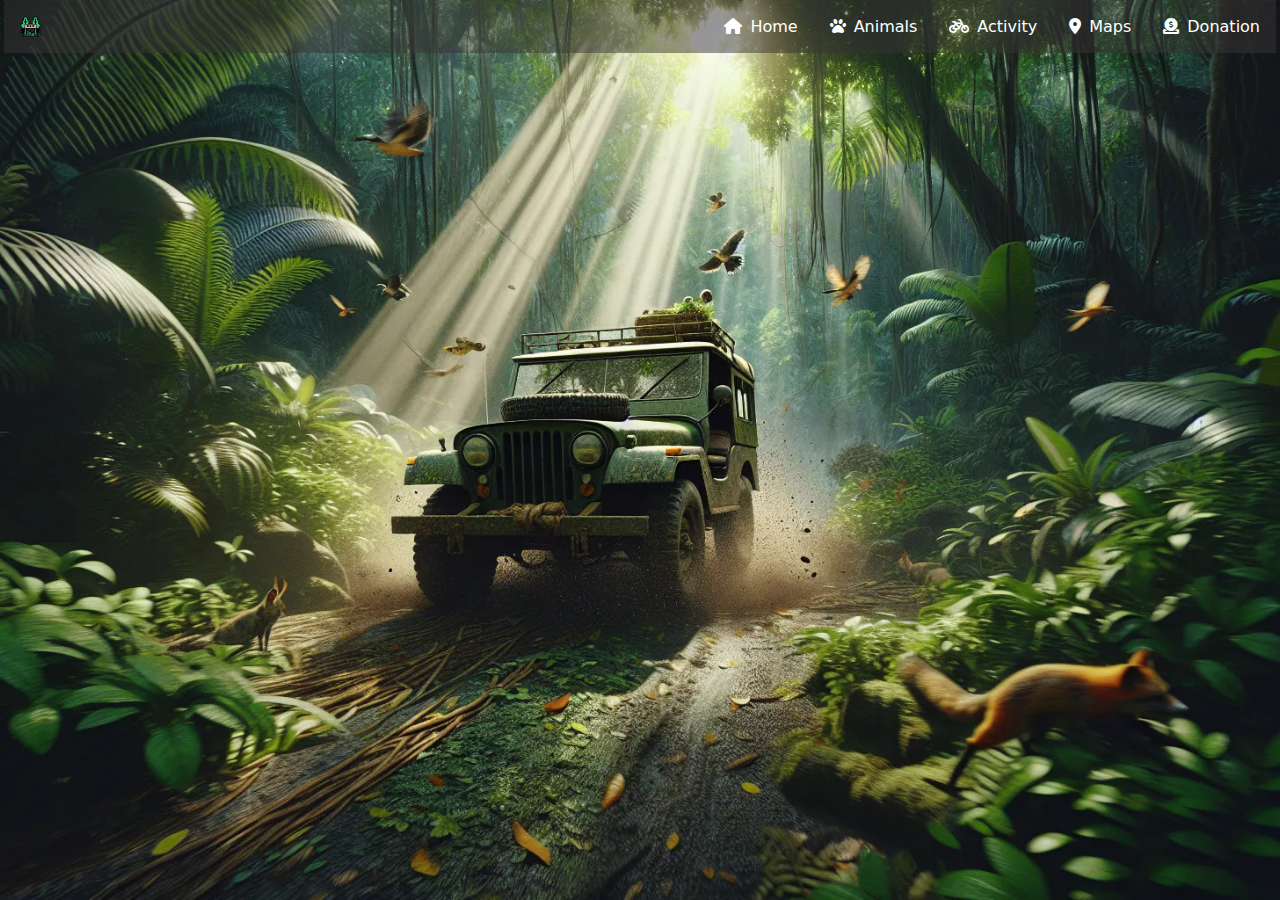
==== index.html @ 333bfeab "Animals Tab modified" ====
<!DOCTYPE html>
<html lang="en">
<head>
  <meta charset="UTF-8">
  <meta name="viewport" content="width=device-width, initial-scale=1.0">
  <title>Home Page</title>
  <link rel="icon" type="image/x-icon" href="Images/park.ico">
  <link rel="stylesheet" href="https://cdnjs.cloudflare.com/ajax/libs/font-awesome/6.0.0-beta3/css/all.min.css" crossorigin="anonymous" referrerpolicy="no-referrer" />
  <link rel="stylesheet" href="styles.css">
</head>
<body>
  <!-- Sticky Navbar -->
  <nav class="sticky-nav">
    <div class="container">
      <input type="checkbox" id="hamburgerCheck" class="hamburger-menu">
      <label for="hamburgerCheck" class="hamburger"><i class="fas fa-bars"></i></label>
      <ul class="nav-links">
        <li class="logo">
          <a href="#home">
            <img src="Images/Logo.png" alt="Logo" class="logo-image">
          </a>
        </li>
        <li><a href="#home"><i class="fas fa-home"></i> Home</a></li>
        <li><a href="#animals"><i id="fas fa-paw" class="fas fa-paw"></i> Animals</a></li>
        <li><a href="#activity"><i class="fas fa-bicycle"></i> Activity</a></li>
        <li><a href="#map"><i class="fas fa-map-marker-alt"></i> Maps</a></li>
        <li><a href="#donation"><i class="fas fa-donate"></i> Donation</a></li>
      </ul>
    </div>
  </nav>


  <!-- Parallax Image Section -->
  <section  id="home"  class="home-section">
  <div class="facetitle-container">
    <p></p>
    <b class="large-text">The Amuay</b>
    <b class="large-text">Wildlife Park</b>
  </div>
  <div>
    <a href="#activity" class="explore-btn">Let's Explore!</a>
  </div>
</section>


<section id="animals" class="activity-section">
  <div class="container-act">
    <div class="tab-container">
      <a href="#animals" class="tab">List of Animals</a>
      <a href="#picsgallery" class="tab">Pics Gallery</a>
    </div>

    <div class="card-activity-animals">
      <div class="card-activity-content">
        <p class="title-activity-page">List of Animals</p>
        <div class="custom-tile">
          <div class="custom-activity-tile">
            <div class="image-wrapper">
              <img src="Images/Tiger.jpg" alt="Image 1">
            </div>
            <div class="custom-description">
              <span class="custom-activity-title"><b>Tiger</b></span>
              <p class="custom-description-text"><b>The tiger, with its striking coat of fur and piercing gaze, epitomizes power, stealth, and grace as one of nature's most formidable predators and it is often observed in the northern region of the park.</b></p>
            </div>
          </div>
        </div>

        <div class="custom-tile">
          <div class="custom-activity-tile">
            <div class="image-disappear-left">
              <div class="image-wrapper">
                <img src="Images/Elephant.jpg" alt="Image 2">
              </div>
            </div>
            <div class="custom-description">
              <span class="custom-activity-title"><b>Elephant</b></span>
              <p class="custom-description-text"><b>The elephant, with its majestic stature and gentle demeanor, embodies strength, intelligence, and a deep sense of familial bonds within its tight-knit herds. It is commonly found in the eastern part of the park.</b></p>
            </div>
            <div class="image-disappear-right">
              <div class="image-wrapper">
                <img src="Images/Elephant.jpg" alt="Image 2">
              </div>
              </div>
          </div>
        </div>

        <div class="custom-tile">
          <div class="custom-activity-tile">
            <div class="image-wrapper">
              <img src="Images/Giraffe.jpg" alt="Image 2">
            </div>
            <div class="custom-description">
              <span class="custom-activity-title"><b>Giraffe</b></span>
              <p class="custom-description-text"><b>The giraffe, with its long neck and graceful stature, stands as a symbol of elegance and adaptability in the African savannah, gracefully navigating the treetops to feed on foliage, located in the center of the park.</b></p>
            </div>
          </div>
        </div>
        <!-- Add more tiles here if needed -->
      </div>
    </div>
  </div>
</section>


<section id="picsgallery" class="animals-section2">
  <div class="container-act">
    <div class="tab-container">
      <a href="#animals" class="tab">List of Animals</a>
      <a href="#picsgallery" class="tab">Pics Gallery</a>
    </div>
    <div class="card-activity-animals">

    
    <div class="pics-card-content">
      <img src="Images/CandidOne.jpg" alt="Image 1">
      <img src="Images/Giraffe.jpg" alt="Image 2">
      <img src="Images/Activity One Jeep Ride.jpg" alt="Image 4">
      <img src="Images/Tiger.jpg" alt="Image 5">
      <img src="Images/Elephant.jpg" alt="Image 6">
      <img src="Images/CandidOne.jpg" alt="Image 1">
      <img src="Images/Giraffe.jpg" alt="Image 2">
      <img src="Images/Activity One Jeep Ride.jpg" alt="Image 4">
      <img src="Images/Tiger.jpg" alt="Image 5">
      <img src="Images/Elephant.jpg" alt="Image 6">
      
    </div>
  </div>
  </div>
</section>


<section id="activity" class="activity-section">
  <div class="container-act">
  <div class="card-activity">
    <div class="card-activity-content">
      <p class="title-activity-page">Park Activities</p>
      <div class="custom-tile">
        <div class="custom-activity-tile">
          <div class="image-wrapper">
            <img src="Images/Activity One Jeep Ride.jpg" alt="Image 1">
          </div>
          <div class="custom-description">
            <span class="custom-activity-title"><b>Safari Jeep Ride</b></span>
            <p class="custom-description-text"><b>A thrilling 3-hour jeep adventure, traversing every hidden nook of the jungle to encounter its vibrant wildlife up close!</b></p>
            <a href="#" class="book-btn1">Book Tickets</a>
          </div>
        </div>
      </div>
      
      <div class="custom-tile">
        <div class="custom-activity-tile">
          <div class="image-disappear-left">
            <div class="image-wrapper">
              <img src="Images/Activity Two Feeding.png" alt="Image 2">
            </div>
          </div>
          <div class="custom-description">
            <span class="custom-activity-title"><b>Interactive Feeding</b></span>
            <p class="custom-description-text"><b>Experience a hands-on feeding session with our animals at the zoo! Assist our keepers, learn their diets, behaviors, and conservation, all while getting up close with our amazing creatures!</b></p>
            <a href="#" class="book-btn1">Book Tickets</a>
          </div>
          <div class="image-disappear-right">
          <div class="image-wrapper">
            <img src="Images/Activity Two Feeding.png" alt="Image 2">
          </div>
          </div>
        </div>
      </div>
      
      <!-- Add more tiles here -->
    </div>
    </div>
  </div>
  </div>
</section>


<section id="map" class="map-section">
  <h2>Map Section</h2>
  <div id="map-container">
    <iframe src="https://www.google.com/maps/embed?pb=!1m18!1m12!1m3!1d70829.09112896251!2d-6.790146660687654!3d52.41759492781671!2m3!1f0!2f0!3f0!3m2!1i1024!2i768!4f13.1!3m3!1m2!1s0x4842ac2777224103%3A0xdde437104bda6c97!2sSecret%20Valley%20Wildlife%20Park!5e0!3m2!1sen!2sie!4v1711226771080!5m2!1sen!2sie" width="800" height="600" style="border:0;" allowfullscreen="" loading="lazy" referrerpolicy="no-referrer-when-downgrade"></iframe>
    <div id="contact-details">
      <p id="address">The Ammy Wildlife Park, Galway, Ireland</p>
      <p>Phone: +123456789</p>
      <p>Fax: +987654321</p>

      <div id="video-container">
        <iframe width="100%" height="315" src="https://www.youtube.com/embed/TxbE79-1OSI" frameborder="0" allowfullscreen></iframe>
      </div>
  </div>    
  <a href="https://www.google.com/maps/dir/Galway, Ireland/Secret+Valley+Wildlife+Park,+Coolnacon,+Clonroche,+Co.+Wexford,+Y21+DF85" target="_blank" class="get-directions">Get Directions</a>
  </div>
</section>


<section id="donation" class="donation-section">
<div class="donation-section-container">
<div class="donation-img-container">
  <img src="Images/DonationForAnimals.jpg" class="donation-img" alt="Image 1">
</div>
<div class="donation-card">
  <div class="donation-header">Join us in ensuring the welfare of our beloved zoo animals by contributing to their care through your donation!</div>
  <div class="choose-amount">Choose Amount:</div>
  <div class="amount-buttons">
    <button class="amount-button">50 Euro</button>
    <button class="amount-button">100 Euro</button>
    <button class="amount-button">150 Euro</button>
    <button class="amount-button">200 Euro</button>
    <button class="amount-button">250 Euro</button>
  </div>
  <button class="donate-button">Donate</button>
</div>
</div>
</section>


  <!-- Footer -->
  <!-- <footer>
    <div class="container">
      <p>This is the footer</p>
    </div>
  </footer> -->
</body>
</html>
---- styles.css ----
* {
  padding: 0;
  margin: 0;
  box-sizing: border-box;
}


@import url("https://fonts.googleapis.com/css?family=Lato");


body {
  padding: 20px;
  text-align: left;
  font-family: Lato;
  color: #fff;
  background: #9b59b6;
}


h1 {
  font-weight: normal;
  font-size: 40px;
  font-weight: normal;
  text-transform: uppercase;
  float: left;
  margin: 20px 0 100px 10px;
}


h1 span {
  font-size: 13px;
  display: block;
}


.tabs {
  width: 650px;
  float: none;
  list-style: none;
  position: relative;
  margin: 80px 0 0 10px;
  text-align: left;
}


.tabs li {
  float: left;
  display: block;
}


.tabs input[type="radio"] {
  position: absolute;
  top: 0;
  left: -9999px;
}


.tabs label {
  display: block;
  padding: 14px 21px;
  border-radius: 2px 2px 0 0;
  font-size: 20px;
  font-weight: normal;
  text-transform: uppercase;
  background: #8e44ad;
  cursor: pointer;
  position: relative;
  top: 4px;
  -moz-transition: all 0.2s ease-in-out;
  -o-transition: all 0.2s ease-in-out;
  -webkit-transition: all 0.2s ease-in-out;
  transition: all 0.2s ease-in-out;
}


.tabs label:hover {
  background: #703688;
}


.tabs .tab-content {
  z-index: 2;
  display: none;
  overflow: hidden;
  width: 100%;
  font-size: 17px;
  line-height: 25px;
  padding: 25px;
  position: absolute;
  top: 53px;
  left: 0;
  background: #612e76;
}


.tabs [id^="tab"]:checked + label {
  top: 0;
  padding-top: 17px;
  background: #612e76;
}


.tabs [id^="tab"]:checked ~ [id^="tab-content"] {
  display: block;
}


p.link {
  clear: both;
  margin: 380px 0 0 15px;
}


p.link a {
  text-transform: uppercase;
  text-decoration: none;
  display: inline-block;
  color: #fff;
  padding: 5px 10px;
  margin: 0 5px;
  background-color: #612e76;
  -moz-transition: all 0.2s ease-in;
  -o-transition: all 0.2s ease-in;
  -webkit-transition: all 0.2s ease-in;
  transition: all 0.2s ease-in;
}


p.link a:hover {
  background-color: #522764;
}


p {
  margin-block: 1rem;
}


p,
h1,
h2,
h3,
h4 {
  padding-inline: 1rem;
  line-height: 1.6;
}


body {
  background-image: url('Images/Home.png');
 
  /* Full height */
  height: 100%;
 
  /* Create the parallax scrolling effect */
  background-attachment: fixed;
  background-position: center;
  background-repeat: no-repeat;
  background-size: cover;
  background-color: black;
  color: white;
  font-family: system-ui, -apple-system, BlinkMacSystemFont, 'Segoe UI', Roboto, Oxygen, Ubuntu, Cantarell, 'Open Sans', 'Helvetica Neue', sans-serif;
}


header {
  grid-area: header;
  background-image: url(../images/trees.webp);
  background-size: cover;
  height: 50svh;
  display: grid;
  place-content: center;
  text-align: center;
}


main {
  width: min(100% - 4rem, 100ch);
  margin-inline: auto;
  grid-area: main;
}


footer {
  background-color: white;
  color: black;
  grid-area: foot;
  position: fixed;
  bottom: 0;
  width: 100%;
  padding: 20px 0;
  text-align: center;
}
.sticky-nav {
  background-color: rgba(56, 52, 52, 0.5);  /* Change this to your desired background color */
  margin: -20px -16px;
}
/* .container {
  display: flex;
  justify-content: right;
  align-items: right;
} */
nav {
  grid-area: nav;
  position: sticky;
  top: 0;
}


nav a {
  text-align: center;
  text-decoration: none;
  background-color: transparent;
  color: black;
  padding: 1rem;
  display: block;
  text-align: center;
}


nav a:hover {
  background-color: darkgreen;
  color: white;
}


nav ul {
  display: flex;
}




#hamburgerCheck,
.hamburger {
  display: none;
}


@media (max-width: 900px) {
  nav ul {
    flex-direction: column;
    position: fixed;
    top: 37px;
    left: -100vw;
    width: 100vw;
    z-index: 220;
    transition: left 300ms ease-in;
    background-color: rgba(39, 32, 32, 0.902);  /* Change this to your desired background color */

  }


  #hamburgerCheck:checked ~ ul {
    left: 0;
  }


  .hamburger {
    display: block;
    font-size: 24px;
    background-color:rgba(56, 52, 52, 0.5);  /* Change this to your desired background color */    ;
    position: fixed;
    top: 0;
    padding-left: 10px;
    margin-left: -5px;
    width: 100%;
    height: 6%;
    z-index: 20; /* Ensure hamburger button is on top of the menu */
  }
}
.nav-links li {
  list-style: none;
  /* width: 30%; */
}


.nav-links li a {
  display: flex; /* Use flexbox */
  align-items: center; /* Vertically center items */
  text-decoration: none;
  color: White;
  padding: 1rem;
}


.nav-links li a i {
  margin-right: 0.5rem; /* Add margin between icon and text */
}
.logo-image {
  height: 1.3rem;
}
.nav-links {
  display: flex;
  align-items: center;
  justify-content: flex-start;
}
.logo {
  margin-right: auto;
}
.large-text {
  display: block;
  font-size: 80px; /* Display as block elements */
}


.large-text:nth-child(2) {
  margin-top: -1em; /* Adjust the margin to control the spacing between lines */
}
.home-section{
  float: left;
  position: relative;
  top: 100px;
  z-index: -1;
}
.explore-btn {
  margin-top: 15%;
  display: inline-block;
  padding: 10px 20px; /* Adjust padding as needed */
  background-color: rgb(123, 234, 123);
  color: black;
  font-size: 24px; /* Adjust font size as needed */
  font-weight: bold;
  text-decoration: none;
  border-radius: 13px; /* Adjust border radius for rounded corners */
  text-align: center;
  transition: background-color 0.3s, color 0.3s, box-shadow 0.3s; /* Add box-shadow transition */
  box-shadow: 0 0 10px 5px rgba(0, 0, 0, 0.5); /* Dark black margin */
}


.explore-btn:hover {
  background-color: darkgreen; /* Change background color on hover */
  color: white; /* Change text color on hover */
}
.book-btn1:hover {
  background-color: darkgreen; /* Change background color on hover */
  color: white;
}
.book-btn2:hover {
  background-color: darkgreen; /* Change background color on hover */
  color: white;
}


.home-section {
  display: none;
}
.animals-section  {
  display: none;
}
.activity-section {
  display: none;
}
.map-section {
  display: none;
}
.donation-section {
  display: none;
}
.animals-section2 {
  display: none;
}

.home-section:target {
  display: block;
}
.animals-section:target {
  display: block;
  background-color: white;
  height: 80vh;
}
.animals-section2:target {
  display: block;
  background-color: white;
  height: 80vh;
}

.book-btn1 {
  width: auto;
  height: auto;
  margin-left: 4rem;
  display: inline-block;
  padding: 10px 20px; /* Adjust padding as needed */
  background-color: rgb(123, 234, 123);
  color: black;
  font-size: 10px; /* Adjust font size as needed */
  font-weight: bold;
  text-decoration: none;
  border-radius: 13px; /* Adjust border radius for rounded corners */
  text-align: center;
  transition: background-color 0.3s, color 0.3s, box-shadow 0.3s; /* Add box-shadow transition */
  box-shadow: 0 0 5px 2px rgba(0, 0, 0, 0.3); /* Dark black margin */
}

.activity-section:target {
  display: block;
  background-color: white;
  height: 60%;
  width: 100vw;
  margin: -20px;
}
.map-section:target {
  display: block;
}
.donation-section:target {
  display: block;
  background: linear-gradient(0deg, rgba(34,193,195,1) 0%, rgba(253,187,45,1) 100%);
  /* background-color: #e7c9a9; */
  height: 80vh;
  display: flex;
  align-items: center;
  justify-content: center;
}
.donation-section-container {
  display: flex;
  justify-content:space-between;
}
.donation-img {
  height: 20rem;
  margin-top: 10%;
}
.donation-card {
  background-color: #fff;
    width: 50%;
    padding: 20px;
    border-radius: 10px;
    box-shadow: 0 0 10px rgba(0, 0, 0, 0.1);
    margin: 50px auto;
    margin-top: 5%;
}
.donation-header {
    font-size: 20px;
    font-weight: bold;
    margin-bottom: 20px;
    color: rgb(79, 83, 73);
}
.choose-amount {
  color: black;
  font-size: 10px;
  margin: 2%;
}
.amount-buttons {
  display: flex;
  flex-wrap: wrap; /* Wrap buttons to the next line if necessary */
  justify-content: space-between;
  margin-bottom: 20px;
}
.amount-button {
    flex-basis: calc(20% - 10px); /* Adjust button width */
    margin-bottom: 10px; /* Adjust button margin */
    padding: 10px 0;
    border: none;
    border-radius: 5px;
    background-color: #d5d5d2a8;
    color: #000000;
    cursor: pointer;
}
.donate-button {
  display: block;
  width: 15%;
  margin-left: 42%;
  padding: 10px;
  border: none;
  border-radius: 5px;
  background-color: #28a745;
  color: #fff;
  font-size: 16px;
  font-weight: bold;
  cursor: pointer;
}
.card {
  width: 100%;
  border: 1px solid #ccc;
  border-radius: 5px;
  overflow: hidden;
  box-shadow: 0 2px 4px rgba(0, 0, 0, 0.1);
}


.card-content {
  padding: 20px;
  overflow-y: auto;
  height: 62vh; /* Adjust as needed */
}


.tab-container {
  display: flex;
}


.tab {
  flex: 1;
  text-align: center;
  padding: 10px;
  background-color: #f0f0f0;
  border-bottom: 1px solid #ccc;
  text-decoration: none;
  color: #333;
  transition: background-color 0.3s;
}


.tab:hover {
  background-color: #e0e0e0;
}


.tab:focus {
  outline: none;
}

.container-act {
  width: 100%;
}


.tab:not(:last-child) {
  border-right: 1px solid #ccc;
}
.tab-content {
  display: none;
}



.custom-activity-tile {
  display: flex;
}

.custom-activity-tile img {
  width: 200px; /* Adjust image width as needed */
  max-width: 100%; /* Ensure the image doesn't exceed its container */
}

.custom-description {
  width: calc(100% - 180px); /* Calculate description width based on image width */
  padding-left: 20px; /* Add some space between image and description */
  color: black;
}


.tab-content:target {
  display: block;
}

.title-activity-page {
  color: darkgreen;
  font-size: 200%;
  margin: 0px;
  font-weight: bold;
  padding: initial;
  text-decoration: underline; /* Add underline to the text */

}

#map-container {
  text-align: center;
  position: relative;
}

.get-directions {
  display: inline-block;
  padding: 10px 20px; /* Adjust padding as needed */
  margin: 20px 0 0 0;
  background-color: rgb(123, 234, 123);
  color: black;
  font-size: 24px; /* Adjust font size as needed */
  font-weight: bold;
  text-decoration: none;
  border-radius: 13px; /* Adjust border radius for rounded corners */
  text-align: center;
  transition: background-color 0.3s, color 0.3s, box-shadow 0.3s; /* Add box-shadow transition */
  box-shadow: 0 0 10px 5px rgba(0, 0, 0, 0.5); /* Dark black margin */
}

.get-directions:hover {
  background-color: darkgreen;
}

.image-wrapper {
  width: 300px; /* Adjust image wrapper width for desktop view */
}

.custom-tile {
  background-color: #ccc; /* Gray background color */
  padding: 1%; /* Add some padding around the tile */
  border-radius: 15px;
  margin: 5px;
}

.image-wrapper img {
  width: 100%; /* Make image fill its container */
  height: auto; /* Maintain aspect ratio */
  border-radius: 15px;
}
#contact-details {
  background-color: #d0f0c0;
  padding: 20px;
  border-radius: 10px;
  margin-top: 20px;
  height: auto;
  width: 55%;
  text-align: center; /* Align center */
  margin-left: auto; /* Center horizontally */
  margin-right: auto; /* Center horizontally */
  border: 5px solid black; /* 5px solid black border */
  color: darkgreen; /* Dark green font color */
}
#address {
  margin-bottom: 10px;
  font-size: 18px;
  font-weight: bold;
}

@media only screen and (max-width: 600px) {
  .custom-activity-title {
    color: darkgreen;
    font-weight: bold;
    font-size: 120%
  }
  
  .donation-section:target {
    height: 90vh;
    display: block;

  }
  .custom-description-text {
    font-size: 48px; /* Adjust font size as needed */
    padding-left: 2px;
  }

  .custom-tile {
    background-color: #ccc; /* Gray background color */
    padding: 3%; /* Add some padding around the tile */
    border-radius: 15px;
    margin: 5px;
  }
  .donation-img {
    height: 11rem;
  }
  .donation-section-container {
    display: flex;
    flex-direction: column;
    align-items: center;
    height: 20%;
  }
  .donation-card {
    background-color: #fff;
    width: 85%;
    padding: 5px;
    border-radius: 10px;
    box-shadow: 0 0 10px rgba(0, 0, 0, 0.1);
    margin: 50px auto;
    margin-top: 5%;
  }

  .tab-container {
    display: flex;
    margin-top: 40px;
  }
  .donation-header {
    margin: 2%;
    font-size: 20%;
  }
  .choose-amount {
    color: black;
    font-size: 10px;
    margin: 2%;
  }
  .amount-buttons {
    display: flex;
    flex-wrap: wrap; /* Wrap buttons to the next line if necessary */
    justify-content: space-between;
    margin-bottom: auto;
  }
  .donate-button {
    display: block;
    width: 40%;
    margin-left: 30%;
    padding: 10px;
    border: none;
    border-radius: 5px;
    background-color: #28a745;
    color: #fff;
    font-size: 16px;
    font-weight: bold;
    cursor: pointer;
  }
  .description p {
    font-size: 5%; /* Set a font size for the paragraph */
    line-height: 1.5; /* Set line height for better readability */
    margin-bottom: 20px; /* Add some space between paragraphs */
    overflow: hidden; /* Hide any overflowing content */
    text-overflow: ellipsis; /* Show ellipsis (...) for overflowed text */
    display: -webkit-box; /* Set as a block element with multiple lines */
    -webkit-line-clamp: 3; /* Limit the number of lines to 3 */
    -webkit-box-orient: vertical; /* Set the orientation as vertical */
  }
  .book-btn1 {
    width: auto;
    height: auto;
    margin-left: 4rem;
    display: inline-block;
    padding: 10px 20px; /* Adjust padding as needed */
    background-color: rgb(123, 234, 123);
    color: black;
    font-size: 10px; /* Adjust font size as needed */
    font-weight: bold;
    text-decoration: none;
    border-radius: 13px; /* Adjust border radius for rounded corners */
    text-align: center;
    transition: background-color 0.3s, color 0.3s, box-shadow 0.3s; /* Add box-shadow transition */
    box-shadow: 0 0 5px 2px rgba(0, 0, 0, 0.3); /* Dark black margin */
  }
  .activity-title p {
    text-overflow: ellipsis; 
  }
  .card-activity {
    width: 100%;
    border: 1px solid #ccc;
    border-radius: 5px;
    overflow: hidden;
    box-shadow: 0 2px 4px rgba(0, 0, 0, 0.1);
    margin-top: 40px;
  }
  .card-activity-animals {
    width: 100%;
    border: 1px solid #ccc;
    border-radius: 5px;
    overflow: hidden;
    box-shadow: 0 2px 4px rgba(0, 0, 0, 0.1);
    margin-top: 0px;
  }
  
  .activity-tile img {
    height: 2rem;
  }
  .card-activity-content {
    padding: 0 20px 20px 20px;
    overflow-y: auto;
    height: 94vh; /* Adjust as needed */
  }
  .activity-title {
    margin-left: 1rem;
    color: darkgreen;
  }
  .card-activity-content {
    display: flex;
    flex-direction: column;
  }
  
  .custom-activity-tile {
    display: flex;
    flex-direction: column; /* Stack items vertically on small screens */
    align-items: center;
  }
  .image-disappear-left {
    display: none;
  }
  .image-disappear-right {
    display: block;
  }

  .custom-activity-tile img {
    width: 100%; /* Make image full width in mobile view */
    max-width: none; /* Remove max-width for mobile view */
    margin-bottom: 10px; /* Add some space between image and description */
  }

  .custom-description {
    width: 100%; /* Make description full width in mobile view */
    padding-left: 0; /* Remove left padding for mobile view */
  }
  
  .activity-tile {
    display: flex;
    align-items: column;
    height: 50%;
    width: 100%;
    border: 1px solid #000;
    margin-top: 12px;
    background-color: rgb(163, 163, 164);
    border-radius: 5px;
    padding: 1rem;
  }
  
  .description {
    left: 20%;
    height: auto;
    width: auto;
  }
  .activity-title {
    color: darkgreen;
    margin-left: 15px;
  }

     #map-container {
        text-align: center;
        width: 80%;       
    }
    
    .get-directions {
        display: inline-block;
        padding: 10px 20px;
        margin: 20px 0 0 0;
        background-color: rgb(123, 234, 123);
        color: black;
        font-size: 18px;
        font-weight: bold;
        text-decoration: none;
        border-radius: 13px;
        text-align: center;
        transition: background-color 0.3s, color 0.3s, box-shadow 0.3s;
        box-shadow: 0 0 5px 2px rgba(0, 0, 0, 0.3);
    }
    
    .get-directions:hover {
        background-color: darkgreen;
    }
    
    #contact-details {
        background-color: #d0f0c0;
        padding: 15px;
        border-radius: 10px;
        margin-top: 20px;
        height: auto;
        width: 90%;
        text-align: center;
        margin-left: auto;
        margin-right: auto;
        border: 5px solid black;
        color: darkgreen;
    }
    
    #address {
        margin-bottom: 10px;
        font-size: 16px;
        font-weight: bold;
    }

    .logo {
      display: none; /* Hide the logo on small screens */
    }

    .image-wrapper {
      width: 100%; /* Make image wrapper full width in mobile view */
    }
  
    .image-wrapper img {
      width: 100%; /* Make image fill its container */
      max-width: none; /* Remove max-width for mobile view */
      height: auto; /* Maintain aspect ratio */
    }
    .custom-description-text {
      font-size: 13px; /* Adjust font size as needed */
      padding-left: 2px;
    }
}

@media only screen and (max-width: 768px) {
  .donation-section:target {
    height: 90vh;
    display: block;
  }
  .custom-activity-title {
    color: darkgreen;
    font-weight: bold;
    font-size: 180%
  }
  
  .custom-description-text {
    font-size: 13px; /* Adjust font size as needed */
    padding-left: 2px;
  }
  .custom-tile {
    background-color: #ccc; /* Gray background color */
    padding: 3%; /* Add some padding around the tile */
    border-radius: 15px;
    margin: 5px;
  }
  .donation-img {
    height: 11rem;
  }
  .donation-section-container {
    display: flex;
    flex-direction: column;
    align-items: center;
    height: 20%;
  }
  .tab-container {
    display: flex;
    margin-top: 40px;
  }
  .donation-card {
    background-color: #fff;
    width: 85%;
    padding: 5px;
    border-radius: 10px;
    box-shadow: 0 0 10px rgba(0, 0, 0, 0.1);
    margin: 50px auto;
    margin-top: 5%;
  }

  .donation-header {
    margin: 2%;
    font-size: 90%;
  }
  .choose-amount {
    color: black;
    font-size: 10px;
    margin: 2%;
  }
  .amount-buttons {
    display: flex;
    flex-wrap: wrap; /* Wrap buttons to the next line if necessary */
    justify-content: space-between;
    margin-bottom: auto;
  }
  .donate-button {
    display: block;
    width: 20%;
    margin-left: 40%;
    padding: 10px;
    border: none;
    border-radius: 5px;
    background-color: #28a745;
    color: #fff;
    font-size: 16px;
    font-weight: bold;
    cursor: pointer;
  }
  .description p {
    font-size: 5%; /* Set a font size for the paragraph */
    line-height: 1.5; /* Set line height for better readability */
    margin-bottom: 20px; /* Add some space between paragraphs */
    overflow: hidden; /* Hide any overflowing content */
    text-overflow: ellipsis; /* Show ellipsis (...) for overflowed text */
    display: -webkit-box; /* Set as a block element with multiple lines */
    -webkit-line-clamp: 3; /* Limit the number of lines to 3 */
    -webkit-box-orient: vertical; /* Set the orientation as vertical */
  }
  .activity-title p {
    text-overflow: ellipsis; 
  }
  .card-activity {
    width: 100%;
    border: 1px solid #ccc;
    border-radius: 5px;
    overflow: hidden;
    box-shadow: 0 2px 4px rgba(0, 0, 0, 0.1);
    margin-top: 40px;
  }

  .card-activity-animals {
    width: 100%;
    border: 1px solid #ccc;
    border-radius: 5px;
    overflow: hidden;
    box-shadow: 0 2px 4px rgba(0, 0, 0, 0.1);
    margin-top: 0px;
  }
  
  .image-wrapper {
    width: 100%; /* Make image wrapper full width in mobile view */
  }

  .image-wrapper img {
    width: 100%; /* Make image fill its container */
    max-width: none; /* Remove max-width for mobile view */
    height: auto; /* Maintain aspect ratio */
  }
  
  .activity-tile img {
    height: 2rem;
  }
  .card-activity-content {
    padding: 0 20px 20px 20px;;
    overflow-y: auto;
    height: 94vh; /* Adjust as needed */
  }
  .activity-title {
    margin-left: 1rem;
    color: darkgreen;
  }
  .card-activity-content {
    display: flex;
    flex-direction: column;
  }
  .book-btn1 {
    width: auto;
    height: auto;
    margin-left: 4rem;
    display: inline-block;
    padding: 10px 20px; /* Adjust padding as needed */
    background-color: rgb(123, 234, 123);
    color: black;
    font-size: 10px; /* Adjust font size as needed */
    font-weight: bold;
    text-decoration: none;
    border-radius: 13px; /* Adjust border radius for rounded corners */
    text-align: center;
    transition: background-color 0.3s, color 0.3s, box-shadow 0.3s; /* Add box-shadow transition */
    box-shadow: 0 0 5px 2px rgba(0, 0, 0, 0.3); /* Dark black margin */
  }
  
  
  .activity-tile {
    display: flex;
    align-items: column;
    height: unset;
    width: 100%;
    border: 1px solid #000;
    margin-top: 12px;
    background-color: rgb(163, 163, 164);
    border-radius: 5px;
    padding: 1rem;
  }
  
  .description {
    left: 20%;
    height: auto;
    width: auto;
  }
  .activity-title {
    color: darkgreen;
    margin-left: 15px;
  }
  #map-container {
    text-align: center;
}

.get-directions {
    display: inline-block;
    padding: 10px 20px;
    margin: 20px 0 0 0;
    background-color: rgb(123, 234, 123);
    color: black;
    font-size: 20px;
    font-weight: bold;
    text-decoration: none;
    border-radius: 13px;
    text-align: center;
    transition: background-color 0.3s, color 0.3s, box-shadow 0.3s;
    box-shadow: 0 0 5px 2px rgba(0, 0, 0, 0.3);
}
.image-disappear-left {
  display: block;
}
.image-disappear-right {
  display: none;
}
.get-directions:hover {
    background-color: darkgreen;
}

#contact-details {
    background-color: #d0f0c0;
    padding: 20px;
    border-radius: 10px;
    margin-top: 20px;
    height: auto;
    width: 80%;
    text-align: center;
    margin-left: auto;
    margin-right: auto;
    border: 5px solid black;
    color: darkgreen;
}

#address {
    margin-bottom: 10px;
    font-size: 18px;
    font-weight: bold;
}
}

@media screen and (min-width: 1024px) {
  .card-activity {
    width: 100%;
    border: 1px solid #ccc;
    border-radius: 5px;
    overflow: hidden;
    box-shadow: 0 2px 4px rgba(0, 0, 0, 0.1);
    margin-top: 20px;
    heigth:100vh;
  }

  .card-activity-animals {
    width: 100%;
    border: 1px solid #ccc;
    border-radius: 5px;
    overflow: hidden;
    box-shadow: 0 2px 4px rgba(0, 0, 0, 0.1);
    margin-top: 0px;
    heigth:100vh;
  }
  
  .card-activity-content {
    padding: 20px;
    overflow-y: auto;
    height: 86vh; /* Adjust as needed */
  }
  .activity-title {
    margin-left: 1rem;
    color: darkgreen;
  }
  .card-activity-content {
    display: flex;
    flex-direction: column;
  }
  
  .custom-activity-title {
    color: darkgreen;
    font-weight: bold;
    font-size: 270%
  }

  .image-disappear-left {
    display: none;
  }
  .image-disappear-right {
    display: block;
  }
  .book-btn1 {
    width: 200px;
    height: 45px;
    margin-left: 4rem;
    display: inline-block;
    padding: 10px 20px; /* Adjust padding as needed */
    background-color: rgb(123, 234, 123);
    color: black;
    font-size: 20px; /* Adjust font size as needed */
    font-weight: bold;
    text-decoration: none;
    border-radius: 13px; /* Adjust border radius for rounded corners */
    text-align: center;
    transition: background-color 0.3s, color 0.3s, box-shadow 0.3s; /* Add box-shadow transition */
    box-shadow: 0 0 5px 2px rgba(0, 0, 0, 0.3); /* Dark black margin */
    margin-top: 20px
  }
  
  .tab-container {
    display: flex;
    margin-top: 20px;
  }
  
  .activity-tile {
    display: flex;
    align-items: column;
    height: 50%;
    width: 100%;
    border: 1px solid #000;
    margin-top: 12px;
    background-color: rgb(163, 163, 164);
    border-radius: 5px;
    padding: 1rem;
  }
  .image-wrapper {
    width: 500px; /* Adjust image wrapper width for medium screens */
  }
  .description {
    left: 20%;
    height: auto;
    width: auto;
  }
  .activity-title{
    color: darkgreen;
    margin-left: 15px;
  }
  /* .activity-title2 {
    float: right;
    margin-right: 2rem;
    color: darkgreen;
  } */
  #map-container {
    text-align: center;
}

.get-directions {
    display: inline-block;
    padding: 10px 20px;
    margin: 20px 0 0 0;
    background-color: rgb(123, 234, 123);
    color: black;
    font-size: 24px;
    font-weight: bold;
    text-decoration: none;
    border-radius: 13px;
    text-align: center;
    transition: background-color 0.3s, color 0.3s, box-shadow 0.3s;
    box-shadow: 0 0 10px 5px rgba(0, 0, 0, 0.5);
}

.get-directions:hover {
    background-color: darkgreen;
}

#contact-details {
    background-color: #d0f0c0;
    padding: 20px;
    border-radius: 10px;
    margin-top: 20px;
    height: auto;
    width: 60%;
    text-align: center;
    margin-left: auto;
    margin-right: auto;
    border: 5px solid black;
    color: darkgreen;
}

#address {
    margin-bottom: 10px;
    font-size: 20px;
    font-weight: bold;
}
}
.pics-card-content {
  display: grid;
  grid-template-columns: repeat(auto-fill, minmax(200px, 1fr));
  grid-gap: 10px;
}

.pics-card-content img {
  width: 100%;
  height: auto;
}

#video-container {
  text-align: center;
  margin-top: 20px; /* Adjust margin top as needed */
}

iframe {
  width: 100%; /* Adjust video width to fit the screen */
  height: 315px; /* Adjust video height as needed */
}
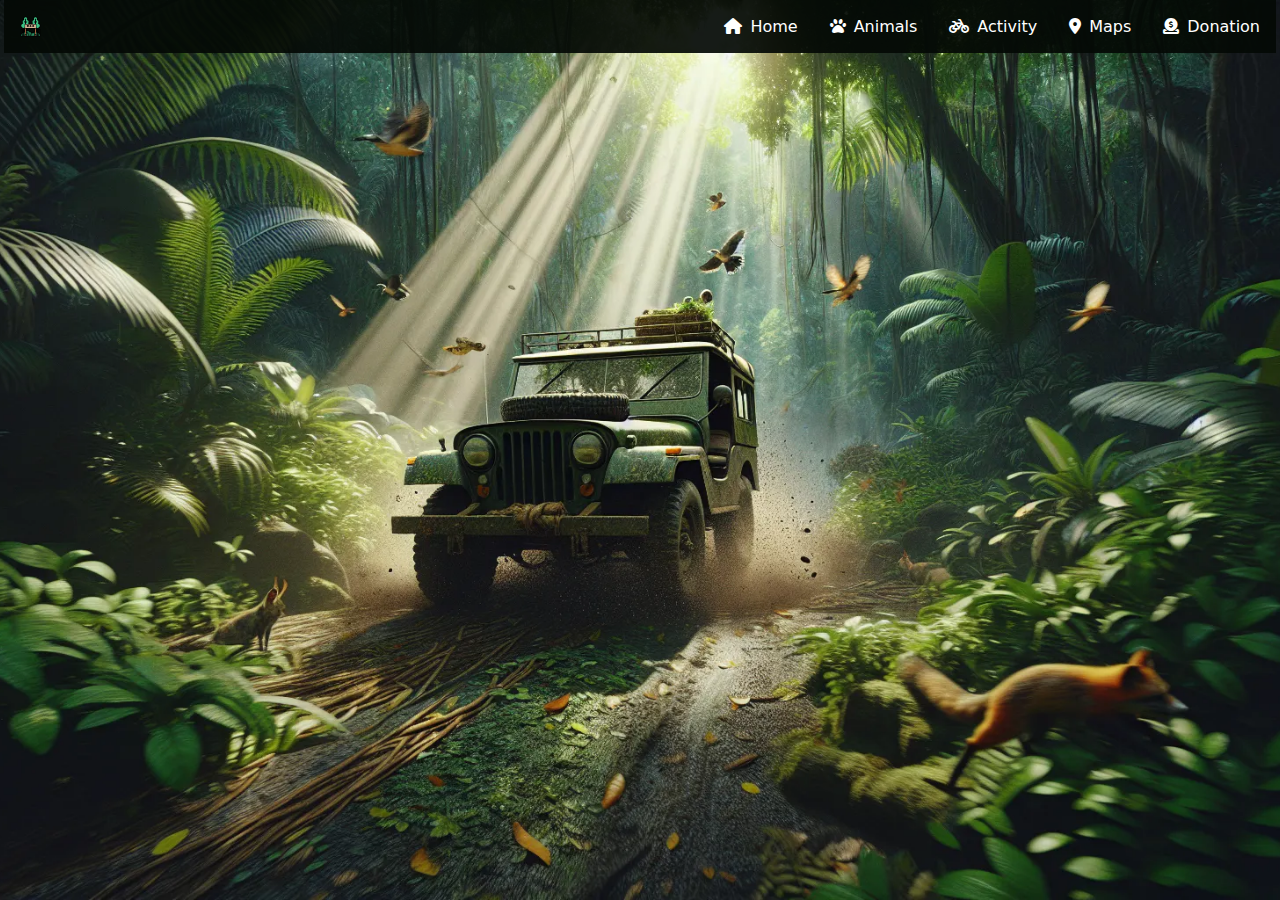
==== commit ff6e4dd9: "Map section enhanced" ====
--- a/index.html
+++ b/index.html
@@ -37,6 +37,7 @@
     <b class="large-text">The Amuay</b>
     <b class="large-text">Wildlife Park</b>
   </div>
+ 
   <div>
     <a href="#activity" class="explore-btn">Let's Explore!</a>
   </div>
@@ -175,20 +176,28 @@
 </section>
 
 
-<section id="map" class="map-section">
-  <h2>Map Section</h2>
-  <div id="map-container">
-    <iframe src="https://www.google.com/maps/embed?pb=!1m18!1m12!1m3!1d70829.09112896251!2d-6.790146660687654!3d52.41759492781671!2m3!1f0!2f0!3f0!3m2!1i1024!2i768!4f13.1!3m3!1m2!1s0x4842ac2777224103%3A0xdde437104bda6c97!2sSecret%20Valley%20Wildlife%20Park!5e0!3m2!1sen!2sie!4v1711226771080!5m2!1sen!2sie" width="800" height="600" style="border:0;" allowfullscreen="" loading="lazy" referrerpolicy="no-referrer-when-downgrade"></iframe>
-    <div id="contact-details">
-      <p id="address">The Ammy Wildlife Park, Galway, Ireland</p>
-      <p>Phone: +123456789</p>
-      <p>Fax: +987654321</p>
-
-      <div id="video-container">
-        <iframe width="100%" height="315" src="https://www.youtube.com/embed/TxbE79-1OSI" frameborder="0" allowfullscreen></iframe>
-      </div>
-  </div>    
-  <a href="https://www.google.com/maps/dir/Galway, Ireland/Secret+Valley+Wildlife+Park,+Coolnacon,+Clonroche,+Co.+Wexford,+Y21+DF85" target="_blank" class="get-directions">Get Directions</a>
+<section id="map" class="activity-section">
+  <div class="container-act">
+  <div class="card-activity">
+    <div class="card-activity-content">
+      <p class="title-activity-page">Map and Directions</p>
+      <div id="map-container">
+        <iframe src="https://www.google.com/maps/embed?pb=!1m18!1m12!1m3!1d70829.09112896251!2d-6.790146660687654!3d52.41759492781671!2m3!1f0!2f0!3f0!3m2!1i1024!2i768!4f13.1!3m3!1m2!1s0x4842ac2777224103%3A0xdde437104bda6c97!2sSecret%20Valley%20Wildlife%20Park!5e0!3m2!1sen!2sie!4v1711226771080!5m2!1sen!2sie" width="800" height="600" style="border:0;" allowfullscreen="" loading="lazy" referrerpolicy="no-referrer-when-downgrade"></iframe>
+        <div id="contact-details">
+          <p id="address">The Ammy Wildlife Park, Galway, Ireland</p>
+          <p>Phone: +123456789</p>
+          <p>Fax: +987654321</p>
+    
+          <div id="video-container">
+            <iframe width="100%" height="315" src="https://www.youtube.com/embed/TxbE79-1OSI" frameborder="0" allowfullscreen></iframe>
+          </div>
+      </div>  
+    </div>    
+    <a href="https://www.google.com/maps/dir/Galway, Ireland/Secret+Valley+Wildlife+Park,+Coolnacon,+Clonroche,+Co.+Wexford,+Y21+DF85" target="_blank" class="get-directions">Get Directions</a>
+    </div>
+    </div>
+    </div>
+  </div>
   </div>
 </section>
 
--- a/styles.css
+++ b/styles.css
@@ -193,7 +193,7 @@
   text-align: center;
 }
 .sticky-nav {
-  background-color: rgba(56, 52, 52, 0.5);  /* Change this to your desired background color */
+  background-color: #040a05ed;  /* Change this to your desired background color */
   margin: -20px -16px;
 }
 /* .container {
@@ -247,7 +247,7 @@
     width: 100vw;
     z-index: 220;
     transition: left 300ms ease-in;
-    background-color: rgba(39, 32, 32, 0.902);  /* Change this to your desired background color */
+    background-color: #040a05ed  /* Change this to your desired background color */
 
   }
 
@@ -256,11 +256,13 @@
     left: 0;
   }
 
-
+  .facetitle-container {
+    margin-top: 60px;
+  }
   .hamburger {
     display: block;
     font-size: 24px;
-    background-color:rgba(56, 52, 52, 0.5);  /* Change this to your desired background color */    ;
+    background-color:#040a05ed  /* Change this to your desired background color */    ;
     position: fixed;
     top: 0;
     padding-left: 10px;
@@ -403,6 +405,7 @@
 }
 .map-section:target {
   display: block;
+  margin: 55px;
 }
 .donation-section:target {
   display: block;
@@ -698,6 +701,16 @@
     display: -webkit-box; /* Set as a block element with multiple lines */
     -webkit-line-clamp: 3; /* Limit the number of lines to 3 */
     -webkit-box-orient: vertical; /* Set the orientation as vertical */
+  }
+
+  .large-text {
+    display: block;
+    font-size: 50px; /* Display as block elements */
+  }
+  
+  
+  .large-text:nth-child(2) {
+    margin-top: -1em; /* Adjust the margin to control the spacing between lines */
   }
   .book-btn1 {
     width: auto;
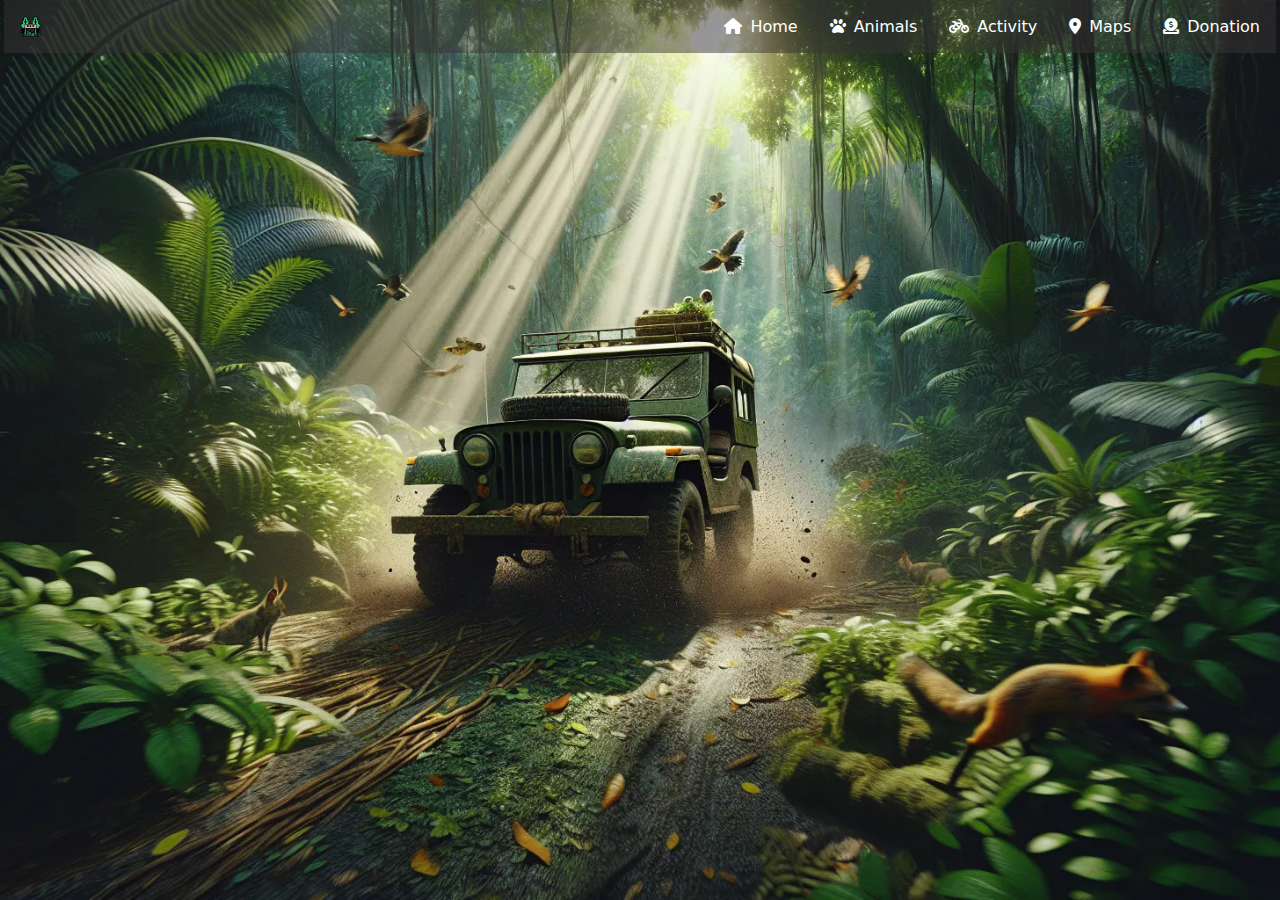
==== commit 993ff3f7: "Add files via upload" ====
--- a/index.html
+++ b/index.html
@@ -37,7 +37,6 @@
     <b class="large-text">The Amuay</b>
     <b class="large-text">Wildlife Park</b>
   </div>
- 
   <div>
     <a href="#activity" class="explore-btn">Let's Explore!</a>
   </div>
@@ -61,7 +60,7 @@
             </div>
             <div class="custom-description">
               <span class="custom-activity-title"><b>Tiger</b></span>
-              <p class="custom-description-text"><b>The tiger, with its striking coat of fur and piercing gaze, epitomizes power, stealth, and grace as one of nature's most formidable predators and it is often observed in the northern region of the park.</b></p>
+              <p class="custom-description-text"><b>The tiger, with its striking coat of fur and piercing gaze, epitomizes power, stealth, and grace as one of nature's most formidable predators. Often observed in the northern region of the park, this majestic creature embodies primordial power and untamed wilderness. Revered as a symbol of strength and majesty, the tiger moves with unmatched stealth and grace through the dense forests, serving as a guardian of the wilderness. Despite facing threats such as habitat loss and poaching, conservation efforts are crucial to safeguarding the tiger's future. Visitors are invited to witness the tiger's majesty in its natural habitat and join in preservation efforts to ensure its continued presence for generations to come.</b></p>
             </div>
           </div>
         </div>
@@ -75,7 +74,7 @@
             </div>
             <div class="custom-description">
               <span class="custom-activity-title"><b>Elephant</b></span>
-              <p class="custom-description-text"><b>The elephant, with its majestic stature and gentle demeanor, embodies strength, intelligence, and a deep sense of familial bonds within its tight-knit herds. It is commonly found in the eastern part of the park.</b></p>
+              <p class="custom-description-text"><b>The elephant, with its majestic stature and gentle demeanor, symbolizes strength, intelligence, and profound familial bonds within its close-knit herds. Commonly sighted in the eastern part of the park, this magnificent creature exudes an aura of grace and wisdom as it navigates its natural habitat. Revered for its role as a keystone species, the elephant plays a vital role in shaping the ecosystem and maintaining ecological balance. Despite facing threats such as habitat loss and poaching, conservation efforts are essential to safeguarding the elephant's future. Visitors are invited to witness the elephant's magnificence and join in preservation efforts to ensure its continued presence in the wild for generations to come.</b></p>
             </div>
             <div class="image-disappear-right">
               <div class="image-wrapper">
@@ -92,9 +91,36 @@
             </div>
             <div class="custom-description">
               <span class="custom-activity-title"><b>Giraffe</b></span>
-              <p class="custom-description-text"><b>The giraffe, with its long neck and graceful stature, stands as a symbol of elegance and adaptability in the African savannah, gracefully navigating the treetops to feed on foliage, located in the center of the park.</b></p>
-            </div>
-          </div>
+              <p class="custom-description-text"><b>The giraffe, with its iconic long neck and graceful stature, epitomizes elegance and adaptability in the African savannah. Located in the center of the park, this majestic creature gracefully navigates the treetops to feed on foliage, showcasing its remarkable agility and specialized feeding adaptations. Revered as a symbol of grace and resilience, the giraffe symbolizes the beauty of the African wilderness. Despite facing challenges such as habitat loss and poaching, conservation efforts are crucial to ensuring the giraffe's continued existence. Visitors are invited to admire the giraffe's majestic presence and join in preservation efforts to protect this iconic species for future generations to appreciate.</b></p>
+            </div>
+          </div>
+        </div>
+
+        <div class="custom-tile">
+          <div class="custom-activity-tile">
+            <div class="custom-description">
+              <span class="custom-activity-title"><b>Deer</b></span>
+              <p class="custom-description-text"><b>The deer, with its graceful form and gentle demeanor, embodies elegance and tranquility in natural habitats around the world. Often spotted in various regions of the park, this majestic creature roams through forests and meadows, blending seamlessly into its surroundings. Admired for its beauty and agility, the deer symbolizes harmony with nature and the peaceful coexistence of wildlife. Despite facing challenges such as habitat fragmentation and human encroachment, conservation efforts are vital to safeguarding the deer's habitats and populations. Visitors are invited to observe the deer's serene presence and join in preservation initiatives to ensure the conservation of these iconic and cherished animals for generations to come.</b></p>
+            </div>
+            <div class="image-disappear-right">
+              <div class="image-wrapper">
+                <img src="Images/deer.jpg" alt="Image 2">
+              </div>
+            </div>
+          </div>
+        </div>
+
+        <div class="custom-tile">
+          <div class="custom-activity-tile">
+            <div class="image-disappear-right">
+              <div class="image-wrapper">
+                <img src="Images/lion.png" alt="Image 2">
+              </div>
+            </div>
+            <div class="custom-description">
+              <span class="custom-activity-title"><b>Lion</b></span>
+              <p class="custom-description-text"><b>The lion, with its regal mane and commanding presence, reigns as the king of the African savannah, embodying strength, courage, and majesty. Often observed in the southern region of the park, this magnificent predator roams its territory with confidence, leading its pride with authority and pride. Revered as a symbol of power and resilience, the lion symbolizes the apex predator of its ecosystem, playing a crucial role in maintaining balance and stability. Despite facing threats such as habitat loss and human-wildlife conflict, conservation efforts are essential to ensuring the lion's continued survival. Visitors are invited to witness the lion's awe-inspiring presence and join in preservation efforts to protect this iconic species and its habitat for future generations to admire and cherish.</b></p>
+            </div>
         </div>
         <!-- Add more tiles here if needed -->
       </div>
@@ -129,7 +155,6 @@
   </div>
 </section>
 
-
 <section id="activity" class="activity-section">
   <div class="container-act">
   <div class="card-activity">
@@ -138,11 +163,11 @@
       <div class="custom-tile">
         <div class="custom-activity-tile">
           <div class="image-wrapper">
-            <img src="Images/Activity One Jeep Ride.jpg" alt="Image 1">
+            <img src="Images/Activity1.png" alt="Image 1">
           </div>
           <div class="custom-description">
             <span class="custom-activity-title"><b>Safari Jeep Ride</b></span>
-            <p class="custom-description-text"><b>A thrilling 3-hour jeep adventure, traversing every hidden nook of the jungle to encounter its vibrant wildlife up close!</b></p>
+            <p class="custom-description-text"><b>Buckle up for a thrilling 3-hour expedition deep into the heart of the jungle! Our Safari Jeep Ride offers adventurers the chance to explore every hidden nook of our expansive park, encountering its vibrant wildlife up close. Led by experienced guides, this adrenaline-pumping journey takes you off the beaten path, traversing rugged terrain and dense vegetation in search of elusive creatures. From majestic elephants to playful primates, you'll have the opportunity to witness a diverse array of animals in their natural habitat. So hold on tight as you embark on an unforgettable safari adventure filled with excitement, discovery, and awe-inspiring encounters!</b></p>
             <a href="#" class="book-btn1">Book Tickets</a>
           </div>
         </div>
@@ -150,54 +175,71 @@
       
       <div class="custom-tile">
         <div class="custom-activity-tile">
-          <div class="image-disappear-left">
-            <div class="image-wrapper">
-              <img src="Images/Activity Two Feeding.png" alt="Image 2">
-            </div>
-          </div>
           <div class="custom-description">
             <span class="custom-activity-title"><b>Interactive Feeding</b></span>
-            <p class="custom-description-text"><b>Experience a hands-on feeding session with our animals at the zoo! Assist our keepers, learn their diets, behaviors, and conservation, all while getting up close with our amazing creatures!</b></p>
+            <p class="custom-description-text"><b>Get ready for a hands-on wildlife experience like no other! Our Interactive Feeding activity allows visitors to step behind the scenes and assist our knowledgeable keepers in feeding our amazing animals. Learn about the dietary preferences, behaviors, and conservation status of each species as you help prepare and distribute their meals. Whether it's tossing fish to graceful sea lions or offering fruits to inquisitive lemurs, you'll have the chance to interact with a variety of fascinating creatures in a safe and controlled environment. This intimate encounter offers valuable insights into the intricate web of life and the importance of conservation efforts in preserving our planet's biodiversity</b></p>
             <a href="#" class="book-btn1">Book Tickets</a>
           </div>
           <div class="image-disappear-right">
           <div class="image-wrapper">
-            <img src="Images/Activity Two Feeding.png" alt="Image 2">
-          </div>
+            <img src="Images/Activity2.png" alt="Image 2">
+          </div>
+          </div>
+        </div>
+      </div>
+
+      <div class="custom-tile">
+        <div class="custom-activity-tile">
+          <div class="image-disappear-right">
+            <div class="image-wrapper">
+              <img src="Images/Activity3.png" alt="Image 3">
+            </div>
+          </div>
+          <div class="custom-description">
+            <span class="custom-activity-title"><b>Behind-the-Scenes Tour</b></span>
+            <p class="custom-description-text"><b>Ever wondered what goes on behind the scenes at a zoo or wildlife park? Embark on an exclusive behind-the-scenes tour where you'll get a glimpse into the inner workings of our facility. From visiting the animal hospital to witnessing animal training sessions, you'll gain a newfound appreciation for the dedication and care our staff puts into the well-being of our residents. Learn about animal enrichment programs, and the daily routines involved in managing a modern zoological institution</b></p>
+            <a href="#" class="book-btn1">Book Tickets</a>
+          </div>
+        </div>
+      </div>
+
+      <div class="custom-tile">
+        <div class="custom-activity-tile">
+          <div class="custom-description">
+            <span class="custom-activity-title"><b>Conservation Workshops</b></span>
+            <p class="custom-description-text"><b>Join us for an engaging and informative Conservation Workshop where we delve into the critical issues facing our planet's biodiversity and explore actionable solutions for a sustainable future. Designed for nature enthusiasts, conservationists, and anyone passionate about protecting the natural world, this workshop offers a unique opportunity to deepen your understanding of conservation challenges and become empowered to make a positive impact</b></p>
+            <a href="#" class="book-btn1">Book Tickets</a>
+          </div>
+          <div class="image-disappear-right">
+            <div class="image-wrapper">
+              <img src="Images/Activity5.png" alt="Image 4">
+            </div>
           </div>
         </div>
       </div>
       
       <!-- Add more tiles here -->
     </div>
-    </div>
-  </div>
-  </div>
-</section>
-
-
-<section id="map" class="activity-section">
-  <div class="container-act">
-  <div class="card-activity">
-    <div class="card-activity-content">
-      <p class="title-activity-page">Map and Directions</p>
-      <div id="map-container">
-        <iframe src="https://www.google.com/maps/embed?pb=!1m18!1m12!1m3!1d70829.09112896251!2d-6.790146660687654!3d52.41759492781671!2m3!1f0!2f0!3f0!3m2!1i1024!2i768!4f13.1!3m3!1m2!1s0x4842ac2777224103%3A0xdde437104bda6c97!2sSecret%20Valley%20Wildlife%20Park!5e0!3m2!1sen!2sie!4v1711226771080!5m2!1sen!2sie" width="800" height="600" style="border:0;" allowfullscreen="" loading="lazy" referrerpolicy="no-referrer-when-downgrade"></iframe>
-        <div id="contact-details">
-          <p id="address">The Ammy Wildlife Park, Galway, Ireland</p>
-          <p>Phone: +123456789</p>
-          <p>Fax: +987654321</p>
-    
-          <div id="video-container">
-            <iframe width="100%" height="315" src="https://www.youtube.com/embed/TxbE79-1OSI" frameborder="0" allowfullscreen></iframe>
-          </div>
-      </div>  
-    </div>    
-    <a href="https://www.google.com/maps/dir/Galway, Ireland/Secret+Valley+Wildlife+Park,+Coolnacon,+Clonroche,+Co.+Wexford,+Y21+DF85" target="_blank" class="get-directions">Get Directions</a>
-    </div>
-    </div>
-    </div>
-  </div>
+  </div>
+  </div>
+  </div>
+</section>
+
+
+<section id="map" class="map-section">
+  <h2>Map Section</h2>
+  <div id="map-container">
+    <iframe src="https://www.google.com/maps/embed?pb=!1m18!1m12!1m3!1d70829.09112896251!2d-6.790146660687654!3d52.41759492781671!2m3!1f0!2f0!3f0!3m2!1i1024!2i768!4f13.1!3m3!1m2!1s0x4842ac2777224103%3A0xdde437104bda6c97!2sSecret%20Valley%20Wildlife%20Park!5e0!3m2!1sen!2sie!4v1711226771080!5m2!1sen!2sie" width="800" height="600" style="border:0;" allowfullscreen="" loading="lazy" referrerpolicy="no-referrer-when-downgrade"></iframe>
+    <div id="contact-details">
+      <p id="address">The Ammy Wildlife Park, Galway, Ireland</p>
+      <p>Phone: +123456789</p>
+      <p>Fax: +987654321</p>
+
+      <div id="video-container">
+        <iframe width="100%" height="315" src="https://www.youtube.com/embed/TxbE79-1OSI" frameborder="0" allowfullscreen></iframe>
+      </div>
+  </div>    
+  <a href="https://www.google.com/maps/dir/Galway, Ireland/Secret+Valley+Wildlife+Park,+Coolnacon,+Clonroche,+Co.+Wexford,+Y21+DF85" target="_blank" class="get-directions">Get Directions</a>
   </div>
 </section>
 
--- a/styles.css
+++ b/styles.css
@@ -193,7 +193,7 @@
   text-align: center;
 }
 .sticky-nav {
-  background-color: #040a05ed;  /* Change this to your desired background color */
+  background-color: rgba(56, 52, 52, 0.5);  /* Change this to your desired background color */
   margin: -20px -16px;
 }
 /* .container {
@@ -247,7 +247,7 @@
     width: 100vw;
     z-index: 220;
     transition: left 300ms ease-in;
-    background-color: #040a05ed  /* Change this to your desired background color */
+    background-color: rgba(39, 32, 32, 0.902);  /* Change this to your desired background color */
 
   }
 
@@ -256,13 +256,11 @@
     left: 0;
   }
 
-  .facetitle-container {
-    margin-top: 60px;
-  }
+
   .hamburger {
     display: block;
     font-size: 24px;
-    background-color:#040a05ed  /* Change this to your desired background color */    ;
+    background-color:rgba(56, 52, 52, 0.5);  /* Change this to your desired background color */    ;
     position: fixed;
     top: 0;
     padding-left: 10px;
@@ -405,7 +403,6 @@
 }
 .map-section:target {
   display: block;
-  margin: 55px;
 }
 .donation-section:target {
   display: block;
@@ -701,16 +698,6 @@
     display: -webkit-box; /* Set as a block element with multiple lines */
     -webkit-line-clamp: 3; /* Limit the number of lines to 3 */
     -webkit-box-orient: vertical; /* Set the orientation as vertical */
-  }
-
-  .large-text {
-    display: block;
-    font-size: 50px; /* Display as block elements */
-  }
-  
-  
-  .large-text:nth-child(2) {
-    margin-top: -1em; /* Adjust the margin to control the spacing between lines */
   }
   .book-btn1 {
     width: auto;
@@ -1098,7 +1085,7 @@
     overflow: hidden;
     box-shadow: 0 2px 4px rgba(0, 0, 0, 0.1);
     margin-top: 20px;
-    heigth:100vh;
+    height:100vh;
   }
 
   .card-activity-animals {
@@ -1108,7 +1095,7 @@
     overflow: hidden;
     box-shadow: 0 2px 4px rgba(0, 0, 0, 0.1);
     margin-top: 0px;
-    heigth:100vh;
+    height:100vh;
   }
   
   .card-activity-content {
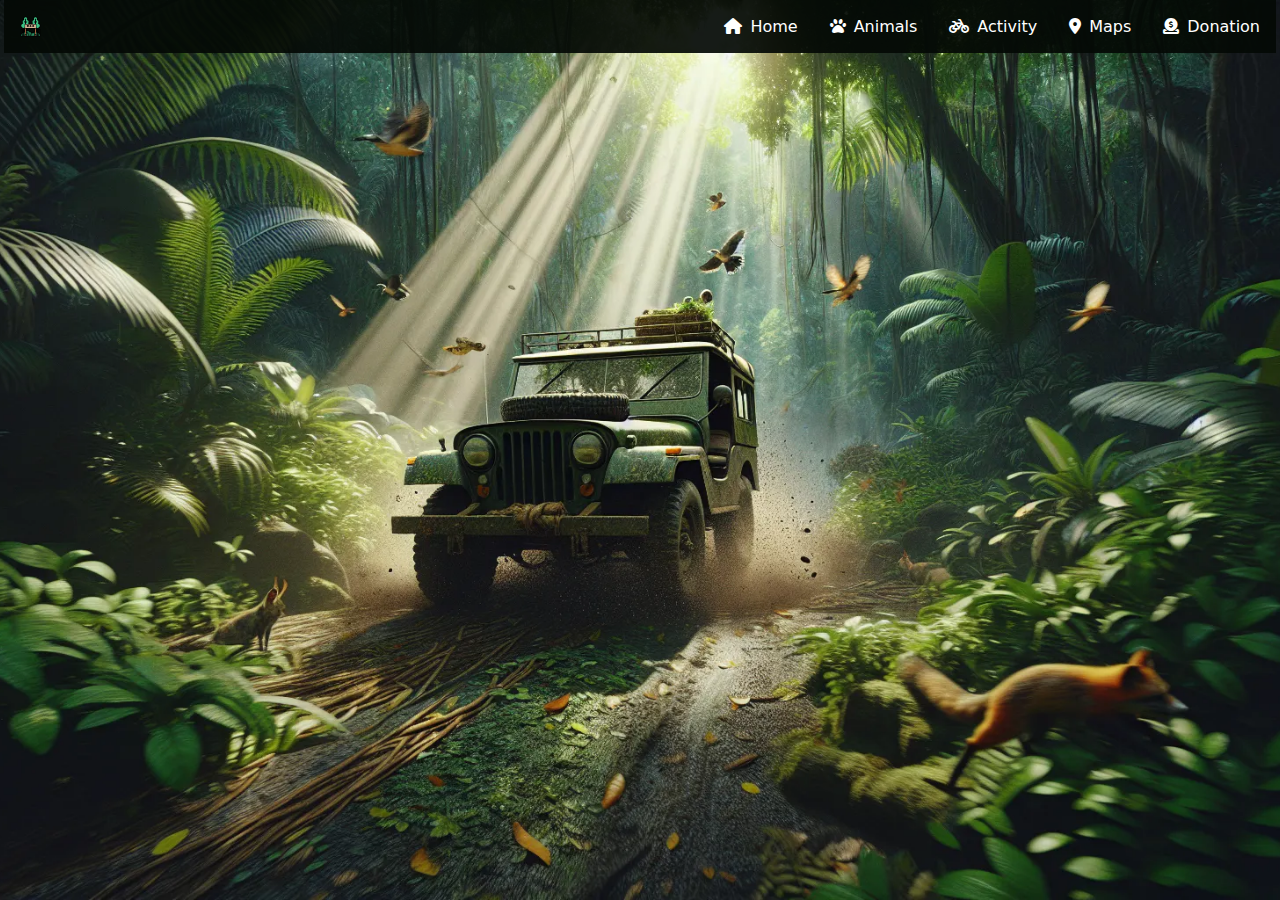
==== commit 27915d2d: "Merge branch 'main' into aaron" ====
--- a/index.html
+++ b/index.html
@@ -37,6 +37,7 @@
     <b class="large-text">The Amuay</b>
     <b class="large-text">Wildlife Park</b>
   </div>
+ 
   <div>
     <a href="#activity" class="explore-btn">Let's Explore!</a>
   </div>
@@ -200,6 +201,11 @@
             <p class="custom-description-text"><b>Ever wondered what goes on behind the scenes at a zoo or wildlife park? Embark on an exclusive behind-the-scenes tour where you'll get a glimpse into the inner workings of our facility. From visiting the animal hospital to witnessing animal training sessions, you'll gain a newfound appreciation for the dedication and care our staff puts into the well-being of our residents. Learn about animal enrichment programs, and the daily routines involved in managing a modern zoological institution</b></p>
             <a href="#" class="book-btn1">Book Tickets</a>
           </div>
+          <div class="image-disappear-right">
+          <div class="image-wrapper">
+            <img src="Images/Activity Two Feeding.png" alt="Image 2">
+          </div>
+          </div>
         </div>
       </div>
 
@@ -226,20 +232,27 @@
 </section>
 
 
-<section id="map" class="map-section">
-  <h2>Map Section</h2>
-  <div id="map-container">
-    <iframe src="https://www.google.com/maps/embed?pb=!1m18!1m12!1m3!1d70829.09112896251!2d-6.790146660687654!3d52.41759492781671!2m3!1f0!2f0!3f0!3m2!1i1024!2i768!4f13.1!3m3!1m2!1s0x4842ac2777224103%3A0xdde437104bda6c97!2sSecret%20Valley%20Wildlife%20Park!5e0!3m2!1sen!2sie!4v1711226771080!5m2!1sen!2sie" width="800" height="600" style="border:0;" allowfullscreen="" loading="lazy" referrerpolicy="no-referrer-when-downgrade"></iframe>
-    <div id="contact-details">
-      <p id="address">The Ammy Wildlife Park, Galway, Ireland</p>
-      <p>Phone: +123456789</p>
-      <p>Fax: +987654321</p>
-
-      <div id="video-container">
-        <iframe width="100%" height="315" src="https://www.youtube.com/embed/TxbE79-1OSI" frameborder="0" allowfullscreen></iframe>
-      </div>
-  </div>    
-  <a href="https://www.google.com/maps/dir/Galway, Ireland/Secret+Valley+Wildlife+Park,+Coolnacon,+Clonroche,+Co.+Wexford,+Y21+DF85" target="_blank" class="get-directions">Get Directions</a>
+<section id="map" class="activity-section">
+  <div class="container-act">
+  <div class="card-activity">
+    <div class="card-activity-content">
+      <p class="title-activity-page">Map and Directions</p>
+      <div id="map-container">
+        <iframe src="https://www.google.com/maps/embed?pb=!1m18!1m12!1m3!1d70829.09112896251!2d-6.790146660687654!3d52.41759492781671!2m3!1f0!2f0!3f0!3m2!1i1024!2i768!4f13.1!3m3!1m2!1s0x4842ac2777224103%3A0xdde437104bda6c97!2sSecret%20Valley%20Wildlife%20Park!5e0!3m2!1sen!2sie!4v1711226771080!5m2!1sen!2sie" width="800" height="600" style="border:0;" allowfullscreen="" loading="lazy" referrerpolicy="no-referrer-when-downgrade"></iframe>
+        <div id="contact-details">
+          <p id="address">The Ammy Wildlife Park, Galway, Ireland</p>
+          <p>Phone: +123456789</p>
+          <p>Fax: +987654321</p>
+    
+          <div id="video-container">
+            <iframe width="500" height="350" src="https://www.youtube.com/embed/dFkOBWG2OTQ?si=yS2KUUYrCt5wF6Zt" title="YouTube video player" frameborder="0" allow="accelerometer; autoplay; clipboard-write; encrypted-media; gyroscope; picture-in-picture; web-share" referrerpolicy="strict-origin-when-cross-origin" allowfullscreen></iframe>          </div>
+      </div>  
+    </div>    
+    <a href="https://www.google.com/maps/dir/Galway, Ireland/Secret+Valley+Wildlife+Park,+Coolnacon,+Clonroche,+Co.+Wexford,+Y21+DF85" target="_blank" class="get-directions">Get Directions</a>
+    </div>
+    </div>
+    </div>
+  </div>
   </div>
 </section>
 
--- a/styles.css
+++ b/styles.css
@@ -193,7 +193,7 @@
   text-align: center;
 }
 .sticky-nav {
-  background-color: rgba(56, 52, 52, 0.5);  /* Change this to your desired background color */
+  background-color: #040a05ed;  /* Change this to your desired background color */
   margin: -20px -16px;
 }
 /* .container {
@@ -247,7 +247,7 @@
     width: 100vw;
     z-index: 220;
     transition: left 300ms ease-in;
-    background-color: rgba(39, 32, 32, 0.902);  /* Change this to your desired background color */
+    background-color: #040a05ed  /* Change this to your desired background color */
 
   }
 
@@ -256,11 +256,13 @@
     left: 0;
   }
 
-
+  .facetitle-container {
+    margin-top: 60px;
+  }
   .hamburger {
     display: block;
     font-size: 24px;
-    background-color:rgba(56, 52, 52, 0.5);  /* Change this to your desired background color */    ;
+    background-color:#040a05ed  /* Change this to your desired background color */    ;
     position: fixed;
     top: 0;
     padding-left: 10px;
@@ -403,6 +405,7 @@
 }
 .map-section:target {
   display: block;
+  margin: 55px;
 }
 .donation-section:target {
   display: block;
@@ -698,6 +701,16 @@
     display: -webkit-box; /* Set as a block element with multiple lines */
     -webkit-line-clamp: 3; /* Limit the number of lines to 3 */
     -webkit-box-orient: vertical; /* Set the orientation as vertical */
+  }
+
+  .large-text {
+    display: block;
+    font-size: 50px; /* Display as block elements */
+  }
+  
+  
+  .large-text:nth-child(2) {
+    margin-top: -1em; /* Adjust the margin to control the spacing between lines */
   }
   .book-btn1 {
     width: auto;
@@ -1096,6 +1109,7 @@
     box-shadow: 0 2px 4px rgba(0, 0, 0, 0.1);
     margin-top: 0px;
     height:100vh;
+
   }
   
   .card-activity-content {
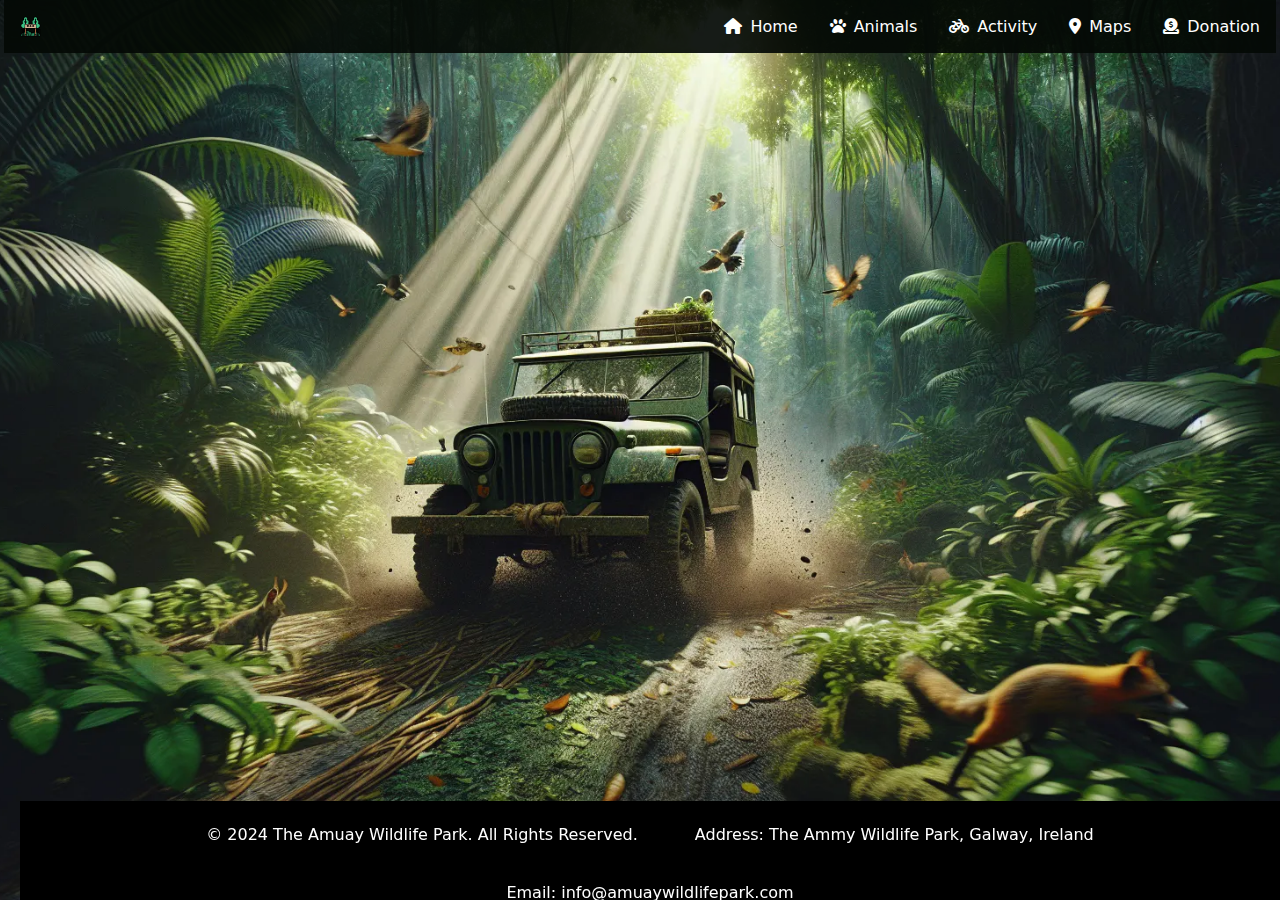
==== commit bd0ea2ce: "Add files via upload" ====
--- a/index.html
+++ b/index.html
@@ -201,11 +201,6 @@
             <p class="custom-description-text"><b>Ever wondered what goes on behind the scenes at a zoo or wildlife park? Embark on an exclusive behind-the-scenes tour where you'll get a glimpse into the inner workings of our facility. From visiting the animal hospital to witnessing animal training sessions, you'll gain a newfound appreciation for the dedication and care our staff puts into the well-being of our residents. Learn about animal enrichment programs, and the daily routines involved in managing a modern zoological institution</b></p>
             <a href="#" class="book-btn1">Book Tickets</a>
           </div>
-          <div class="image-disappear-right">
-          <div class="image-wrapper">
-            <img src="Images/Activity Two Feeding.png" alt="Image 2">
-          </div>
-          </div>
         </div>
       </div>
 
@@ -277,6 +272,37 @@
 </div>
 </section>
 
+<footer>
+  <div class="container">
+      <div class="footer-content">
+          <!-- <div class="footer-logo">
+              <img src="" alt="Footer Logo">
+          </div> -->
+          <!-- <div class="footer-links">
+              <ul>
+                  <li><a href="#home">Home</a></li>
+                  <li><a href="#animals">Animals</a></li>
+                  <li><a href="#activity">Activity</a></li>
+                  <li><a href="#map">Maps</a></li>
+                  <li><a href="#donation">Donation</a></li>
+              </ul>
+          </div> -->
+          <!-- <div class="footer-social">
+              <ul>
+                  <li><a href="#"><i class="fab fa-facebook-f"></i></a></li>
+                  <li><a href="#"><i class="fab fa-instagram"></i></a></li>
+              </ul>
+          </div> -->
+      </div>
+      <div class="footer-info">
+          <p>&copy; 2024 The Amuay Wildlife Park. All Rights Reserved.</p>
+          <p>Address: The Ammy Wildlife Park, Galway, Ireland</p>
+          <p>Email: info@amuaywildlifepark.com</p>
+      </div>
+      <p>Phone: +353 0892085494</p>
+  </div>
+</footer>
+
 
   <!-- Footer -->
   <!-- <footer>
--- a/styles.css
+++ b/styles.css
@@ -183,15 +183,27 @@
 
 
 footer {
-  background-color: white;
-  color: black;
+  background-color:black;
+  color:white;
   grid-area: foot;
   position: fixed;
   bottom: 0;
   width: 100%;
-  padding: 20px 0;
+  padding: 5px 0;
   text-align: center;
-}
+  height: 11%;
+}
+
+.footer .footer-info {
+  text-align: center;
+  /* Add styles for footer info if needed */
+}
+
+.footer-info p {
+  display: inline-flex; /* Display paragraphs inline */
+  margin-right: 20px; /* Add some space between paragraphs */
+}
+
 .sticky-nav {
   background-color: #040a05ed;  /* Change this to your desired background color */
   margin: -20px -16px;
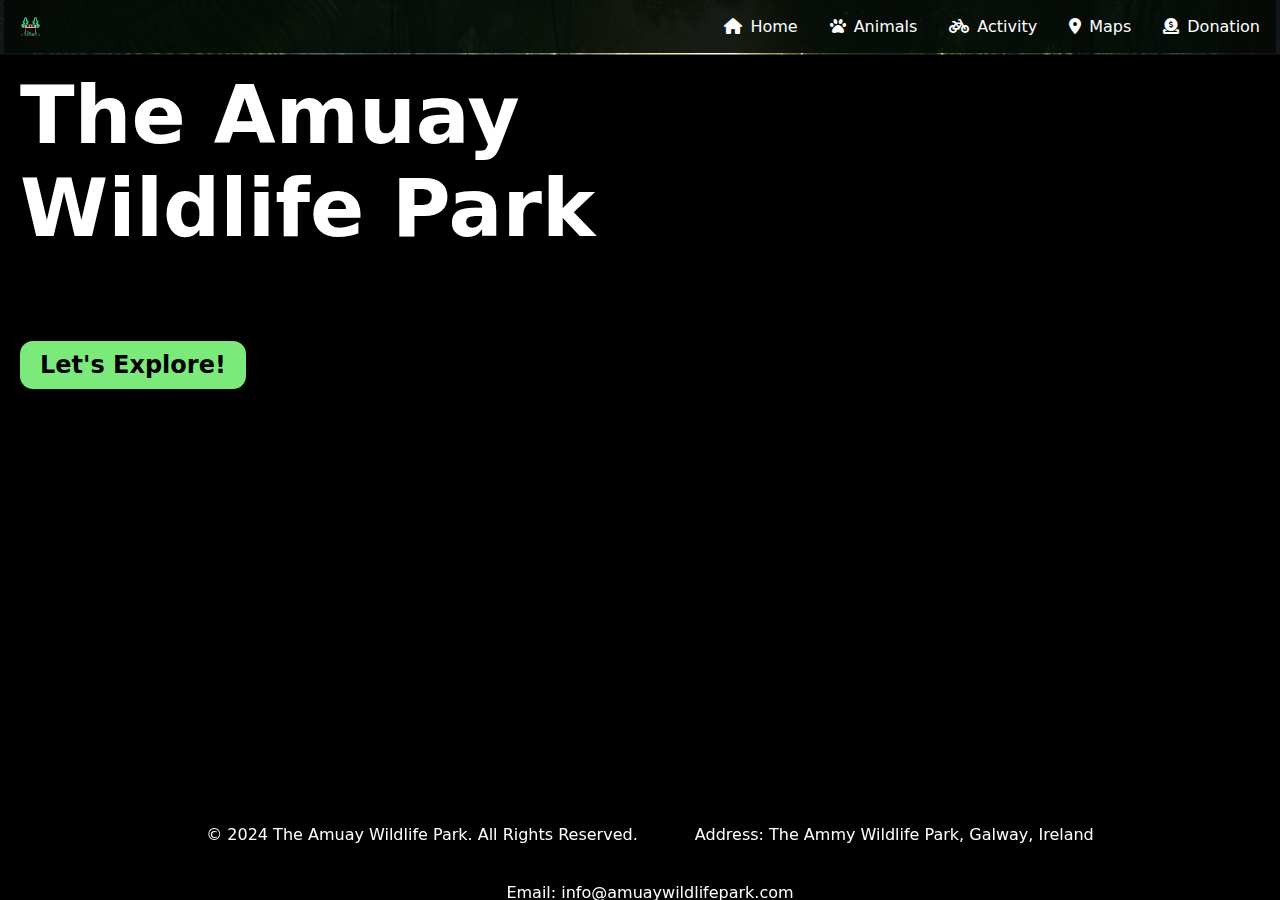
==== commit 79e1e6d7: "Add files via upload" ====
--- a/index.html
+++ b/index.html
@@ -2,315 +2,11 @@
 <html lang="en">
 <head>
   <meta charset="UTF-8">
-  <meta name="viewport" content="width=device-width, initial-scale=1.0">
-  <title>Home Page</title>
-  <link rel="icon" type="image/x-icon" href="Images/park.ico">
-  <link rel="stylesheet" href="https://cdnjs.cloudflare.com/ajax/libs/font-awesome/6.0.0-beta3/css/all.min.css" crossorigin="anonymous" referrerpolicy="no-referrer" />
-  <link rel="stylesheet" href="styles.css">
+  <meta http-equiv="refresh" content="0;url=home.html#home">
+  <title>Redirecting...</title>
 </head>
 <body>
-  <!-- Sticky Navbar -->
-  <nav class="sticky-nav">
-    <div class="container">
-      <input type="checkbox" id="hamburgerCheck" class="hamburger-menu">
-      <label for="hamburgerCheck" class="hamburger"><i class="fas fa-bars"></i></label>
-      <ul class="nav-links">
-        <li class="logo">
-          <a href="#home">
-            <img src="Images/Logo.png" alt="Logo" class="logo-image">
-          </a>
-        </li>
-        <li><a href="#home"><i class="fas fa-home"></i> Home</a></li>
-        <li><a href="#animals"><i id="fas fa-paw" class="fas fa-paw"></i> Animals</a></li>
-        <li><a href="#activity"><i class="fas fa-bicycle"></i> Activity</a></li>
-        <li><a href="#map"><i class="fas fa-map-marker-alt"></i> Maps</a></li>
-        <li><a href="#donation"><i class="fas fa-donate"></i> Donation</a></li>
-      </ul>
-    </div>
-  </nav>
-
-
-  <!-- Parallax Image Section -->
-  <section  id="home"  class="home-section">
-  <div class="facetitle-container">
-    <p></p>
-    <b class="large-text">The Amuay</b>
-    <b class="large-text">Wildlife Park</b>
-  </div>
- 
-  <div>
-    <a href="#activity" class="explore-btn">Let's Explore!</a>
-  </div>
-</section>
-
-
-<section id="animals" class="activity-section">
-  <div class="container-act">
-    <div class="tab-container">
-      <a href="#animals" class="tab">List of Animals</a>
-      <a href="#picsgallery" class="tab">Pics Gallery</a>
-    </div>
-
-    <div class="card-activity-animals">
-      <div class="card-activity-content">
-        <p class="title-activity-page">List of Animals</p>
-        <div class="custom-tile">
-          <div class="custom-activity-tile">
-            <div class="image-wrapper">
-              <img src="Images/Tiger.jpg" alt="Image 1">
-            </div>
-            <div class="custom-description">
-              <span class="custom-activity-title"><b>Tiger</b></span>
-              <p class="custom-description-text"><b>The tiger, with its striking coat of fur and piercing gaze, epitomizes power, stealth, and grace as one of nature's most formidable predators. Often observed in the northern region of the park, this majestic creature embodies primordial power and untamed wilderness. Revered as a symbol of strength and majesty, the tiger moves with unmatched stealth and grace through the dense forests, serving as a guardian of the wilderness. Despite facing threats such as habitat loss and poaching, conservation efforts are crucial to safeguarding the tiger's future. Visitors are invited to witness the tiger's majesty in its natural habitat and join in preservation efforts to ensure its continued presence for generations to come.</b></p>
-            </div>
-          </div>
-        </div>
-
-        <div class="custom-tile">
-          <div class="custom-activity-tile">
-            <div class="image-disappear-left">
-              <div class="image-wrapper">
-                <img src="Images/Elephant.jpg" alt="Image 2">
-              </div>
-            </div>
-            <div class="custom-description">
-              <span class="custom-activity-title"><b>Elephant</b></span>
-              <p class="custom-description-text"><b>The elephant, with its majestic stature and gentle demeanor, symbolizes strength, intelligence, and profound familial bonds within its close-knit herds. Commonly sighted in the eastern part of the park, this magnificent creature exudes an aura of grace and wisdom as it navigates its natural habitat. Revered for its role as a keystone species, the elephant plays a vital role in shaping the ecosystem and maintaining ecological balance. Despite facing threats such as habitat loss and poaching, conservation efforts are essential to safeguarding the elephant's future. Visitors are invited to witness the elephant's magnificence and join in preservation efforts to ensure its continued presence in the wild for generations to come.</b></p>
-            </div>
-            <div class="image-disappear-right">
-              <div class="image-wrapper">
-                <img src="Images/Elephant.jpg" alt="Image 2">
-              </div>
-              </div>
-          </div>
-        </div>
-
-        <div class="custom-tile">
-          <div class="custom-activity-tile">
-            <div class="image-wrapper">
-              <img src="Images/Giraffe.jpg" alt="Image 2">
-            </div>
-            <div class="custom-description">
-              <span class="custom-activity-title"><b>Giraffe</b></span>
-              <p class="custom-description-text"><b>The giraffe, with its iconic long neck and graceful stature, epitomizes elegance and adaptability in the African savannah. Located in the center of the park, this majestic creature gracefully navigates the treetops to feed on foliage, showcasing its remarkable agility and specialized feeding adaptations. Revered as a symbol of grace and resilience, the giraffe symbolizes the beauty of the African wilderness. Despite facing challenges such as habitat loss and poaching, conservation efforts are crucial to ensuring the giraffe's continued existence. Visitors are invited to admire the giraffe's majestic presence and join in preservation efforts to protect this iconic species for future generations to appreciate.</b></p>
-            </div>
-          </div>
-        </div>
-
-        <div class="custom-tile">
-          <div class="custom-activity-tile">
-            <div class="custom-description">
-              <span class="custom-activity-title"><b>Deer</b></span>
-              <p class="custom-description-text"><b>The deer, with its graceful form and gentle demeanor, embodies elegance and tranquility in natural habitats around the world. Often spotted in various regions of the park, this majestic creature roams through forests and meadows, blending seamlessly into its surroundings. Admired for its beauty and agility, the deer symbolizes harmony with nature and the peaceful coexistence of wildlife. Despite facing challenges such as habitat fragmentation and human encroachment, conservation efforts are vital to safeguarding the deer's habitats and populations. Visitors are invited to observe the deer's serene presence and join in preservation initiatives to ensure the conservation of these iconic and cherished animals for generations to come.</b></p>
-            </div>
-            <div class="image-disappear-right">
-              <div class="image-wrapper">
-                <img src="Images/deer.jpg" alt="Image 2">
-              </div>
-            </div>
-          </div>
-        </div>
-
-        <div class="custom-tile">
-          <div class="custom-activity-tile">
-            <div class="image-disappear-right">
-              <div class="image-wrapper">
-                <img src="Images/lion.png" alt="Image 2">
-              </div>
-            </div>
-            <div class="custom-description">
-              <span class="custom-activity-title"><b>Lion</b></span>
-              <p class="custom-description-text"><b>The lion, with its regal mane and commanding presence, reigns as the king of the African savannah, embodying strength, courage, and majesty. Often observed in the southern region of the park, this magnificent predator roams its territory with confidence, leading its pride with authority and pride. Revered as a symbol of power and resilience, the lion symbolizes the apex predator of its ecosystem, playing a crucial role in maintaining balance and stability. Despite facing threats such as habitat loss and human-wildlife conflict, conservation efforts are essential to ensuring the lion's continued survival. Visitors are invited to witness the lion's awe-inspiring presence and join in preservation efforts to protect this iconic species and its habitat for future generations to admire and cherish.</b></p>
-            </div>
-        </div>
-        <!-- Add more tiles here if needed -->
-      </div>
-    </div>
-  </div>
-</section>
-
-
-<section id="picsgallery" class="animals-section2">
-  <div class="container-act">
-    <div class="tab-container">
-      <a href="#animals" class="tab">List of Animals</a>
-      <a href="#picsgallery" class="tab">Pics Gallery</a>
-    </div>
-    <div class="card-activity-animals">
-
-    
-    <div class="pics-card-content">
-      <img src="Images/CandidOne.jpg" alt="Image 1">
-      <img src="Images/Giraffe.jpg" alt="Image 2">
-      <img src="Images/Activity One Jeep Ride.jpg" alt="Image 4">
-      <img src="Images/Tiger.jpg" alt="Image 5">
-      <img src="Images/Elephant.jpg" alt="Image 6">
-      <img src="Images/CandidOne.jpg" alt="Image 1">
-      <img src="Images/Giraffe.jpg" alt="Image 2">
-      <img src="Images/Activity One Jeep Ride.jpg" alt="Image 4">
-      <img src="Images/Tiger.jpg" alt="Image 5">
-      <img src="Images/Elephant.jpg" alt="Image 6">
-      
-    </div>
-  </div>
-  </div>
-</section>
-
-<section id="activity" class="activity-section">
-  <div class="container-act">
-  <div class="card-activity">
-    <div class="card-activity-content">
-      <p class="title-activity-page">Park Activities</p>
-      <div class="custom-tile">
-        <div class="custom-activity-tile">
-          <div class="image-wrapper">
-            <img src="Images/Activity1.png" alt="Image 1">
-          </div>
-          <div class="custom-description">
-            <span class="custom-activity-title"><b>Safari Jeep Ride</b></span>
-            <p class="custom-description-text"><b>Buckle up for a thrilling 3-hour expedition deep into the heart of the jungle! Our Safari Jeep Ride offers adventurers the chance to explore every hidden nook of our expansive park, encountering its vibrant wildlife up close. Led by experienced guides, this adrenaline-pumping journey takes you off the beaten path, traversing rugged terrain and dense vegetation in search of elusive creatures. From majestic elephants to playful primates, you'll have the opportunity to witness a diverse array of animals in their natural habitat. So hold on tight as you embark on an unforgettable safari adventure filled with excitement, discovery, and awe-inspiring encounters!</b></p>
-            <a href="#" class="book-btn1">Book Tickets</a>
-          </div>
-        </div>
-      </div>
-      
-      <div class="custom-tile">
-        <div class="custom-activity-tile">
-          <div class="custom-description">
-            <span class="custom-activity-title"><b>Interactive Feeding</b></span>
-            <p class="custom-description-text"><b>Get ready for a hands-on wildlife experience like no other! Our Interactive Feeding activity allows visitors to step behind the scenes and assist our knowledgeable keepers in feeding our amazing animals. Learn about the dietary preferences, behaviors, and conservation status of each species as you help prepare and distribute their meals. Whether it's tossing fish to graceful sea lions or offering fruits to inquisitive lemurs, you'll have the chance to interact with a variety of fascinating creatures in a safe and controlled environment. This intimate encounter offers valuable insights into the intricate web of life and the importance of conservation efforts in preserving our planet's biodiversity</b></p>
-            <a href="#" class="book-btn1">Book Tickets</a>
-          </div>
-          <div class="image-disappear-right">
-          <div class="image-wrapper">
-            <img src="Images/Activity2.png" alt="Image 2">
-          </div>
-          </div>
-        </div>
-      </div>
-
-      <div class="custom-tile">
-        <div class="custom-activity-tile">
-          <div class="image-disappear-right">
-            <div class="image-wrapper">
-              <img src="Images/Activity3.png" alt="Image 3">
-            </div>
-          </div>
-          <div class="custom-description">
-            <span class="custom-activity-title"><b>Behind-the-Scenes Tour</b></span>
-            <p class="custom-description-text"><b>Ever wondered what goes on behind the scenes at a zoo or wildlife park? Embark on an exclusive behind-the-scenes tour where you'll get a glimpse into the inner workings of our facility. From visiting the animal hospital to witnessing animal training sessions, you'll gain a newfound appreciation for the dedication and care our staff puts into the well-being of our residents. Learn about animal enrichment programs, and the daily routines involved in managing a modern zoological institution</b></p>
-            <a href="#" class="book-btn1">Book Tickets</a>
-          </div>
-        </div>
-      </div>
-
-      <div class="custom-tile">
-        <div class="custom-activity-tile">
-          <div class="custom-description">
-            <span class="custom-activity-title"><b>Conservation Workshops</b></span>
-            <p class="custom-description-text"><b>Join us for an engaging and informative Conservation Workshop where we delve into the critical issues facing our planet's biodiversity and explore actionable solutions for a sustainable future. Designed for nature enthusiasts, conservationists, and anyone passionate about protecting the natural world, this workshop offers a unique opportunity to deepen your understanding of conservation challenges and become empowered to make a positive impact</b></p>
-            <a href="#" class="book-btn1">Book Tickets</a>
-          </div>
-          <div class="image-disappear-right">
-            <div class="image-wrapper">
-              <img src="Images/Activity5.png" alt="Image 4">
-            </div>
-          </div>
-        </div>
-      </div>
-      
-      <!-- Add more tiles here -->
-    </div>
-  </div>
-  </div>
-  </div>
-</section>
-
-
-<section id="map" class="activity-section">
-  <div class="container-act">
-  <div class="card-activity">
-    <div class="card-activity-content">
-      <p class="title-activity-page">Map and Directions</p>
-      <div id="map-container">
-        <iframe src="https://www.google.com/maps/embed?pb=!1m18!1m12!1m3!1d70829.09112896251!2d-6.790146660687654!3d52.41759492781671!2m3!1f0!2f0!3f0!3m2!1i1024!2i768!4f13.1!3m3!1m2!1s0x4842ac2777224103%3A0xdde437104bda6c97!2sSecret%20Valley%20Wildlife%20Park!5e0!3m2!1sen!2sie!4v1711226771080!5m2!1sen!2sie" width="800" height="600" style="border:0;" allowfullscreen="" loading="lazy" referrerpolicy="no-referrer-when-downgrade"></iframe>
-        <div id="contact-details">
-          <p id="address">The Ammy Wildlife Park, Galway, Ireland</p>
-          <p>Phone: +123456789</p>
-          <p>Fax: +987654321</p>
-    
-          <div id="video-container">
-            <iframe width="500" height="350" src="https://www.youtube.com/embed/dFkOBWG2OTQ?si=yS2KUUYrCt5wF6Zt" title="YouTube video player" frameborder="0" allow="accelerometer; autoplay; clipboard-write; encrypted-media; gyroscope; picture-in-picture; web-share" referrerpolicy="strict-origin-when-cross-origin" allowfullscreen></iframe>          </div>
-      </div>  
-    </div>    
-    <a href="https://www.google.com/maps/dir/Galway, Ireland/Secret+Valley+Wildlife+Park,+Coolnacon,+Clonroche,+Co.+Wexford,+Y21+DF85" target="_blank" class="get-directions">Get Directions</a>
-    </div>
-    </div>
-    </div>
-  </div>
-  </div>
-</section>
-
-
-<section id="donation" class="donation-section">
-<div class="donation-section-container">
-<div class="donation-img-container">
-  <img src="Images/DonationForAnimals.jpg" class="donation-img" alt="Image 1">
-</div>
-<div class="donation-card">
-  <div class="donation-header">Join us in ensuring the welfare of our beloved zoo animals by contributing to their care through your donation!</div>
-  <div class="choose-amount">Choose Amount:</div>
-  <div class="amount-buttons">
-    <button class="amount-button">50 Euro</button>
-    <button class="amount-button">100 Euro</button>
-    <button class="amount-button">150 Euro</button>
-    <button class="amount-button">200 Euro</button>
-    <button class="amount-button">250 Euro</button>
-  </div>
-  <button class="donate-button">Donate</button>
-</div>
-</div>
-</section>
-
-<footer>
-  <div class="container">
-      <div class="footer-content">
-          <!-- <div class="footer-logo">
-              <img src="" alt="Footer Logo">
-          </div> -->
-          <!-- <div class="footer-links">
-              <ul>
-                  <li><a href="#home">Home</a></li>
-                  <li><a href="#animals">Animals</a></li>
-                  <li><a href="#activity">Activity</a></li>
-                  <li><a href="#map">Maps</a></li>
-                  <li><a href="#donation">Donation</a></li>
-              </ul>
-          </div> -->
-          <!-- <div class="footer-social">
-              <ul>
-                  <li><a href="#"><i class="fab fa-facebook-f"></i></a></li>
-                  <li><a href="#"><i class="fab fa-instagram"></i></a></li>
-              </ul>
-          </div> -->
-      </div>
-      <div class="footer-info">
-          <p>&copy; 2024 The Amuay Wildlife Park. All Rights Reserved.</p>
-          <p>Address: The Ammy Wildlife Park, Galway, Ireland</p>
-          <p>Email: info@amuaywildlifepark.com</p>
-      </div>
-      <p>Phone: +353 0892085494</p>
-  </div>
-</footer>
-
-
-  <!-- Footer -->
-  <!-- <footer>
-    <div class="container">
-      <p>This is the footer</p>
-    </div>
-  </footer> -->
+  <!-- This page should immediately redirect to home.html#home -->
+  <p>If you are not redirected automatically, follow <a href="home.html#home">this link</a>.</p>
 </body>
 </html>
-
-
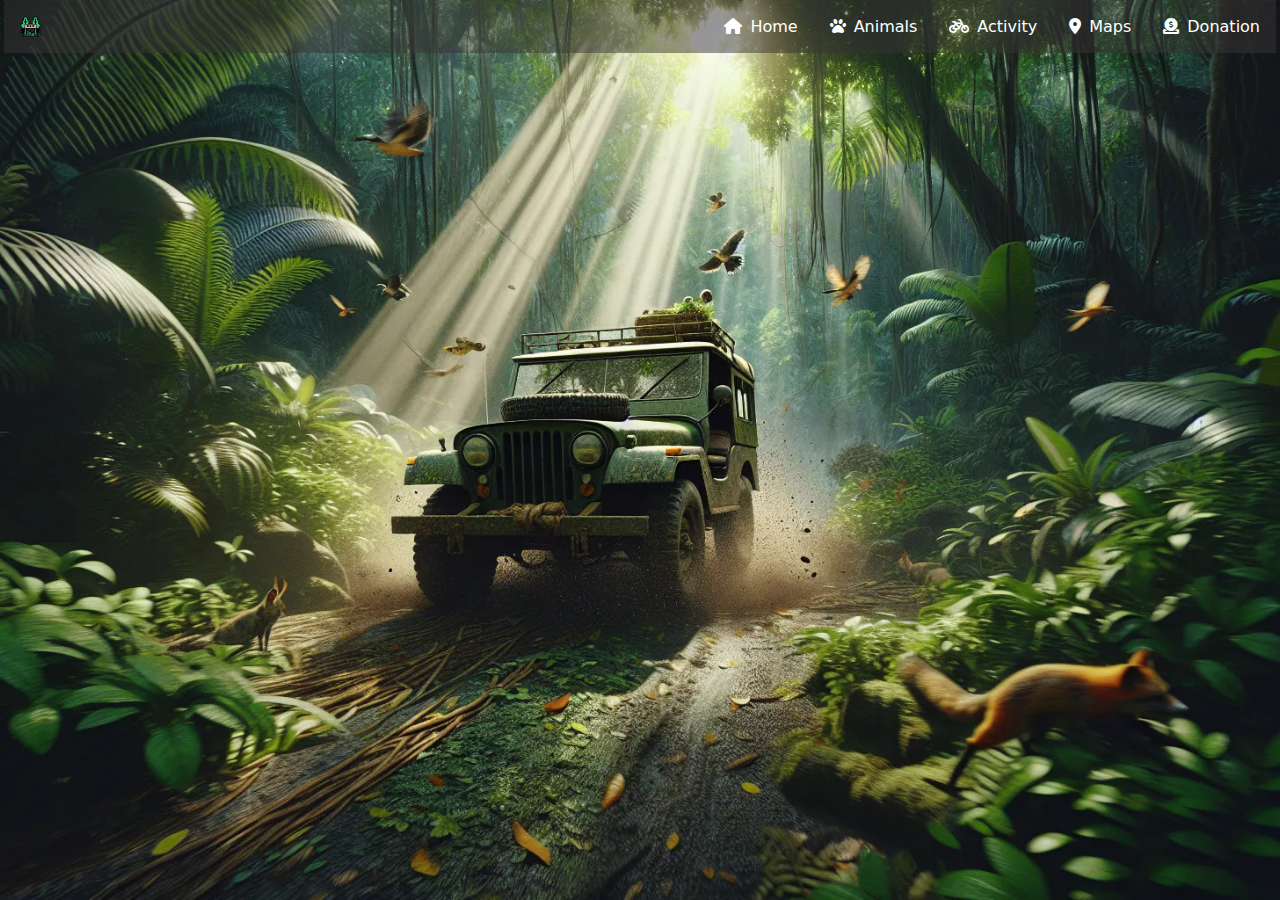
==== commit bf098c9e: "ticket screen" ====
--- a/index.html
+++ b/index.html
@@ -2,11 +2,219 @@
 <html lang="en">
 <head>
   <meta charset="UTF-8">
-  <meta http-equiv="refresh" content="0;url=home.html#home">
-  <title>Redirecting...</title>
+  <meta name="viewport" content="width=device-width, initial-scale=1.0">
+  <title>Home Page</title>
+  <link rel="stylesheet" href="https://cdnjs.cloudflare.com/ajax/libs/font-awesome/6.0.0-beta3/css/all.min.css" crossorigin="anonymous" referrerpolicy="no-referrer" />
+  <link rel="stylesheet" href="styles.css">
 </head>
 <body>
-  <!-- This page should immediately redirect to home.html#home -->
-  <p>If you are not redirected automatically, follow <a href="home.html#home">this link</a>.</p>
+  <!-- Sticky Navbar -->
+  <nav class="sticky-nav">
+    <div class="container">
+      <input type="checkbox" id="hamburgerCheck" class="hamburger-menu">
+      <label for="hamburgerCheck" class="hamburger"><i class="fas fa-bars"></i></label>
+      <ul class="nav-links">
+        <li class="logo">
+          <a href="#home">
+            <img src="Images/Logo.png" alt="Logo" class="logo-image">
+          </a>
+        </li>
+        <li><a href="#home"><i class="fas fa-home"></i> Home</a></li>
+        <li><a href="#animals"><i id="fas fa-paw" class="fas fa-paw"></i> Animals</a></li>
+        <li><a href="#activity"><i class="fas fa-bicycle"></i> Activity</a></li>
+        <li><a href="#map"><i class="fas fa-map-marker-alt"></i> Maps</a></li>
+        <li><a href="#donation"><i class="fas fa-donate"></i> Donation</a></li>
+      </ul>
+    </div>
+  </nav>
+
+
+  <!-- Parallax Image Section -->
+  <section  id="home"  class="home-section">
+  <div class="facetitle-container">
+    <p></p>
+    <b class="large-text">The Amuay</b>
+    <b class="large-text">Wildlife Park</b>
+  </div>
+  <div>
+    <a href="#activity" class="explore-btn">Let's Explore!</a>
+  </div>
+</section>
+
+<section id="ticketspage" class="ticketbook-section">
+  
+  <div>
+    <img src="Images/mokeysInLine.jpg" alt="ani" class="animallineup-image">
+  </div>
+  <div class="table-container">
+    <table>
+      <thead>
+        <tr>
+          <th>Category</th>
+          <th>Adults</th>
+          <th>Children</th>
+          <th>Students</th>
+        </tr>
+      </thead>
+      <tbody>
+        <tr>
+          <td>Monday - Friday</td>
+          <td>€15.00 <button class="book-button">Book</button></td>
+          <td>€8.00 <button class="book-button">Book</button></td>
+          <td>€10.00 <button class="book-button">Book</button></td>
+        </tr>
+        <tr>
+          <td>Weekends</td>
+          <td>€20.00 <button class="book-button">Book</button></td>
+          <td>€12.00 <button class="book-button">Book</button></td>
+          <td>€15.00 <button class="book-button">Book</button></td>
+        </tr>
+      </tbody>
+    </table>
+  </div>
+</section>
+
+
+<section id="animals" class="animals-section">
+  <div class="card">
+    <div class="tab-container">
+      <a href="#animals" class="tab">List of Animals</a>
+      <a href="#picsgallery" class="tab">Pics Gallery</a>
+    </div>
+    <div class="card-content">
+      <div class="activity-tile">
+        <img src="Images/Tiger.jpg" alt="Image 1">
+        <div class="description">
+          <span class="activity-title"><b>Tiger</b></span>
+          <p><b>The tiger, with its striking coat of fur and piercing gaze, epitomizes power, stealth, and grace as one of nature's most formidable predators and it is often observed in the northern region of the park.</b></p>
+        </div>
+      </div>
+      <div class="activity-tile">
+        <div class="description">
+          <span class="activity-title"><b>Elephant</b></span>
+          <p><b>The elephant, with its majestic stature and gentle demeanor, embodies strength, intelligence, and a deep sense of familial bonds within its tight-knit herds. It is commonly found in the eastern part of the park.</b></p>
+        </div>
+        <img src="Images/Elephant.jpg" alt="Image 2">
+      </div>
+      <div class="activity-tile">
+        <img src="Images/Giraffe.jpg" alt="Image 2">
+        <div class="description">
+          <span class="activity-title"><b>Giraffe</b></span>
+          <p><b>The giraffe, with its long neck and graceful stature, stands as a symbol of elegance and adaptability in the African savannah, gracefully navigating the treetops to feed on foliage, located in the center of the park.</b></p>
+        </div>
+      </div>
+    </div>
+  </div>
+</section>
+
+<section id="picsgallery" class="animals-section2">
+  <div class="card">
+    <div class="tab-container">
+      <a href="#animals" class="tab">List of Animals</a>
+      <a href="#picsgallery" class="tab">Pics Gallery</a>
+    </div>
+    <div class="pics-card-content">
+      <img src="Images/CandidOne.jpg" alt="Image 1">
+      <img src="Images/Giraffe.jpg" alt="Image 2">
+      <img src="Images/Activity One Jeep Ride.jpg" alt="Image 4">
+      <img src="Images/Tiger.jpg" alt="Image 5">
+      <img src="Images/Elephant.jpg" alt="Image 6">
+      <img src="Images/CandidOne.jpg" alt="Image 1">
+      <img src="Images/Giraffe.jpg" alt="Image 2">
+      <img src="Images/Activity One Jeep Ride.jpg" alt="Image 4">
+      <img src="Images/Tiger.jpg" alt="Image 5">
+      <img src="Images/Elephant.jpg" alt="Image 6">
+      
+    </div>
+  </div>
+</section>
+
+
+<section id="activity" class="activity-section">
+  <div class="container-act">
+  <div class="card-activity">
+    <div class="card-activity-content">
+      <p class="title-activity-page">Park Activities</p>
+      <div class="custom-tile">
+        <div class="custom-activity-tile">
+          <div class="image-wrapper">
+            <img src="Images/Activity One Jeep Ride.jpg" alt="Image 1">
+          </div>
+          <div class="custom-description">
+            <span class="custom-activity-title"><b>Safari Jeep Ride</b></span>
+            <p class="custom-description-text"><b>A thrilling 3-hour jeep adventure, traversing every hidden nook of the jungle to encounter its vibrant wildlife up close!</b></p>
+            <a href="#ticketspage" class="book-btn1">Book Tickets</a>
+          </div>
+        </div>
+      </div>
+      
+      <div class="custom-tile">
+        <div class="custom-activity-tile">
+          <div class="image-wrapper">
+            <img src="Images/Activity Two Feeding.png" alt="Image 2">
+          </div>
+          <div class="custom-description">
+            <span class="custom-activity-title"><b>Interactive Feeding</b></span>
+            <p class="custom-description-text"><b>Experience a hands-on feeding session with our animals at the zoo! Assist our keepers, learn their diets, behaviors, and conservation, all while getting up close with our amazing creatures!</b></p>
+            <a href="#" class="book-btn1">Book Tickets</a>
+          </div>
+        </div>
+      </div>
+      
+      <!-- Add more tiles here -->
+    </div>
+    </div>
+  </div>
+  </div>
+</section>
+
+
+<section id="map" class="map-section">
+  <h2>Map Section</h2>
+  <div id="map-container">
+    <iframe src="https://www.google.com/maps/embed?pb=!1m18!1m12!1m3!1d70829.09112896251!2d-6.790146660687654!3d52.41759492781671!2m3!1f0!2f0!3f0!3m2!1i1024!2i768!4f13.1!3m3!1m2!1s0x4842ac2777224103%3A0xdde437104bda6c97!2sSecret%20Valley%20Wildlife%20Park!5e0!3m2!1sen!2sie!4v1711226771080!5m2!1sen!2sie" width="800" height="600" style="border:0;" allowfullscreen="" loading="lazy" referrerpolicy="no-referrer-when-downgrade"></iframe>
+    <div id="contact-details">
+      <p id="address">The Ammy Wildlife Park, Galway, Ireland</p>
+      <p>Phone: +123456789</p>
+      <p>Fax: +987654321</p>
+
+      <div id="video-container">
+        <iframe width="100%" height="315" src="https://www.youtube.com/embed/TxbE79-1OSI" frameborder="0" allowfullscreen></iframe>
+      </div>
+  </div>    
+  <a href="https://www.google.com/maps/dir/Galway, Ireland/Secret+Valley+Wildlife+Park,+Coolnacon,+Clonroche,+Co.+Wexford,+Y21+DF85" target="_blank" class="get-directions">Get Directions</a>
+  </div>
+</section>
+
+
+<section id="donation" class="donation-section">
+<div class="donation-section-container">
+<div class="donation-img-container">
+  <img src="Images/DonationForAnimals.jpg" class="donation-img" alt="Image 1">
+</div>
+<div class="donation-card">
+  <div class="donation-header">Join us in ensuring the welfare of our beloved zoo animals by contributing to their care through your donation!</div>
+  <div class="choose-amount">Choose Amount:</div>
+  <div class="amount-buttons">
+    <button class="amount-button">50 Euro</button>
+    <button class="amount-button">100 Euro</button>
+    <button class="amount-button">150 Euro</button>
+    <button class="amount-button">200 Euro</button>
+    <button class="amount-button">250 Euro</button>
+  </div>
+  <button class="donate-button">Donate</button>
+</div>
+</div>
+</section>
+
+
+  <!-- Footer -->
+  <!-- <footer>
+    <div class="container">
+      <p>This is the footer</p>
+    </div>
+  </footer> -->
 </body>
 </html>
+
+
--- a/styles.css
+++ b/styles.css
@@ -0,0 +1,1385 @@
+* {
+  padding: 0;
+  margin: 0;
+  box-sizing: border-box;
+}
+
+
+@import url("https://fonts.googleapis.com/css?family=Lato");
+
+
+body {
+  padding: 20px;
+  text-align: left;
+  font-family: Lato;
+  color: #fff;
+  background: #9b59b6;
+}
+
+
+h1 {
+  font-weight: normal;
+  font-size: 40px;
+  font-weight: normal;
+  text-transform: uppercase;
+  float: left;
+  margin: 20px 0 100px 10px;
+}
+
+
+h1 span {
+  font-size: 13px;
+  display: block;
+}
+
+
+.tabs {
+  width: 650px;
+  float: none;
+  list-style: none;
+  position: relative;
+  margin: 80px 0 0 10px;
+  text-align: left;
+}
+
+
+.tabs li {
+  float: left;
+  display: block;
+}
+
+
+.tabs input[type="radio"] {
+  position: absolute;
+  top: 0;
+  left: -9999px;
+}
+
+
+.tabs label {
+  display: block;
+  padding: 14px 21px;
+  border-radius: 2px 2px 0 0;
+  font-size: 20px;
+  font-weight: normal;
+  text-transform: uppercase;
+  background: #8e44ad;
+  cursor: pointer;
+  position: relative;
+  top: 4px;
+  -moz-transition: all 0.2s ease-in-out;
+  -o-transition: all 0.2s ease-in-out;
+  -webkit-transition: all 0.2s ease-in-out;
+  transition: all 0.2s ease-in-out;
+}
+
+
+.tabs label:hover {
+  background: #703688;
+}
+
+
+.tabs .tab-content {
+  z-index: 2;
+  display: none;
+  overflow: hidden;
+  width: 100%;
+  font-size: 17px;
+  line-height: 25px;
+  padding: 25px;
+  position: absolute;
+  top: 53px;
+  left: 0;
+  background: #612e76;
+}
+
+
+.tabs [id^="tab"]:checked + label {
+  top: 0;
+  padding-top: 17px;
+  background: #612e76;
+}
+
+
+.tabs [id^="tab"]:checked ~ [id^="tab-content"] {
+  display: block;
+}
+
+
+p.link {
+  clear: both;
+  margin: 380px 0 0 15px;
+}
+
+
+p.link a {
+  text-transform: uppercase;
+  text-decoration: none;
+  display: inline-block;
+  color: #fff;
+  padding: 5px 10px;
+  margin: 0 5px;
+  background-color: #612e76;
+  -moz-transition: all 0.2s ease-in;
+  -o-transition: all 0.2s ease-in;
+  -webkit-transition: all 0.2s ease-in;
+  transition: all 0.2s ease-in;
+}
+
+
+p.link a:hover {
+  background-color: #522764;
+}
+
+
+p {
+  margin-block: 1rem;
+}
+
+
+p,
+h1,
+h2,
+h3,
+h4 {
+  padding-inline: 1rem;
+  line-height: 1.6;
+}
+
+
+body {
+  background-image: url('Images/Home.png');
+ 
+  /* Full height */
+  height: 100%;
+ 
+  /* Create the parallax scrolling effect */
+  background-attachment: fixed;
+  background-position: center;
+  background-repeat: no-repeat;
+  background-size: cover;
+  background-color: black;
+  color: white;
+  font-family: system-ui, -apple-system, BlinkMacSystemFont, 'Segoe UI', Roboto, Oxygen, Ubuntu, Cantarell, 'Open Sans', 'Helvetica Neue', sans-serif;
+}
+
+
+header {
+  grid-area: header;
+  background-image: url(../images/trees.webp);
+  background-size: cover;
+  height: 50svh;
+  display: grid;
+  place-content: center;
+  text-align: center;
+}
+
+
+main {
+  width: min(100% - 4rem, 100ch);
+  margin-inline: auto;
+  grid-area: main;
+}
+
+
+footer {
+  background-color: white;
+  color: black;
+  grid-area: foot;
+  position: fixed;
+  bottom: 0;
+  width: 100%;
+  padding: 20px 0;
+  text-align: center;
+}
+.sticky-nav {
+  background-color: rgba(56, 52, 52, 0.5);  /* Change this to your desired background color */
+  margin: -20px -16px;
+}
+/* .container {
+  display: flex;
+  justify-content: right;
+  align-items: right;
+} */
+nav {
+  grid-area: nav;
+  position: sticky;
+  top: 0;
+}
+
+
+nav a {
+  text-align: center;
+  text-decoration: none;
+  background-color: transparent;
+  color: black;
+  padding: 1rem;
+  display: block;
+  text-align: center;
+}
+
+
+nav a:hover {
+  background-color: darkgreen;
+  color: white;
+}
+
+
+nav ul {
+  display: flex;
+}
+
+
+
+
+#hamburgerCheck,
+.hamburger {
+  display: none;
+}
+
+
+@media (max-width: 900px) {
+  nav ul {
+    flex-direction: column;
+    position: fixed;
+    top: 37px;
+    left: -100vw;
+    width: 100vw;
+    z-index: 220;
+    transition: left 300ms ease-in;
+    background-color: rgba(39, 32, 32, 0.902);  /* Change this to your desired background color */
+
+  }
+
+
+  #hamburgerCheck:checked ~ ul {
+    left: 0;
+  }
+
+
+  .hamburger {
+    display: block;
+    font-size: 24px;
+    background-color:rgba(56, 52, 52, 0.5);  /* Change this to your desired background color */    ;
+    position: fixed;
+    top: 0;
+    padding-left: 10px;
+    margin-left: -5px;
+    width: 100%;
+    height: 6%;
+    z-index: 20; /* Ensure hamburger button is on top of the menu */
+  }
+}
+.nav-links li {
+  list-style: none;
+  /* width: 30%; */
+}
+
+
+.nav-links li a {
+  display: flex; /* Use flexbox */
+  align-items: center; /* Vertically center items */
+  text-decoration: none;
+  color: White;
+  padding: 1rem;
+}
+
+
+.nav-links li a i {
+  margin-right: 0.5rem; /* Add margin between icon and text */
+}
+.logo-image {
+  height: 1.3rem;
+}
+.nav-links {
+  display: flex;
+  align-items: center;
+  justify-content: flex-start;
+}
+.logo {
+  margin-right: auto;
+}
+.large-text {
+  display: block;
+  font-size: 80px; /* Display as block elements */
+}
+
+
+.large-text:nth-child(2) {
+  margin-top: -1em; /* Adjust the margin to control the spacing between lines */
+}
+.home-section{
+  float: left;
+  position: relative;
+  top: 100px;
+  z-index: -1;
+}
+.explore-btn {
+  margin-top: 15%;
+  display: inline-block;
+  padding: 10px 20px; /* Adjust padding as needed */
+  background-color: rgb(123, 234, 123);
+  color: black;
+  font-size: 24px; /* Adjust font size as needed */
+  font-weight: bold;
+  text-decoration: none;
+  border-radius: 13px; /* Adjust border radius for rounded corners */
+  text-align: center;
+  transition: background-color 0.3s, color 0.3s, box-shadow 0.3s; /* Add box-shadow transition */
+  box-shadow: 0 0 10px 5px rgba(0, 0, 0, 0.5); /* Dark black margin */
+}
+
+
+.explore-btn:hover {
+  background-color: darkgreen; /* Change background color on hover */
+  color: white; /* Change text color on hover */
+}
+.book-btn1:hover {
+  background-color: darkgreen; /* Change background color on hover */
+  color: white;
+}
+.book-btn2:hover {
+  background-color: darkgreen; /* Change background color on hover */
+  color: white;
+}
+
+
+.home-section {
+  display: none;
+}
+.animals-section  {
+  display: none;
+}
+.activity-section {
+  display: none;
+}
+.map-section {
+  display: none;
+}
+.donation-section {
+  display: none;
+}
+.animals-section2 {
+  display: none;
+}
+
+.home-section:target {
+  display: block;
+}
+.animals-section:target {
+  display: block;
+  background-color: white;
+  height: 80vh;
+}
+.animals-section2:target {
+  display: block;
+  background-color: white;
+  height: 80vh;
+}
+
+.book-btn1 {
+  width: auto;
+  height: auto;
+  margin-left: 4rem;
+  display: inline-block;
+  padding: 10px 20px; /* Adjust padding as needed */
+  background-color: rgb(123, 234, 123);
+  color: black;
+  font-size: 10px; /* Adjust font size as needed */
+  font-weight: bold;
+  text-decoration: none;
+  border-radius: 13px; /* Adjust border radius for rounded corners */
+  text-align: center;
+  transition: background-color 0.3s, color 0.3s, box-shadow 0.3s; /* Add box-shadow transition */
+  box-shadow: 0 0 5px 2px rgba(0, 0, 0, 0.3); /* Dark black margin */
+}
+
+.activity-section:target {
+  display: block;
+  background-color: white;
+  height: 60%;
+  width: 100vw;
+  margin: -20px;
+}
+.map-section:target {
+  display: block;
+}
+.donation-section:target {
+  display: block;
+  background: linear-gradient(0deg, rgba(34,193,195,1) 0%, rgba(253,187,45,1) 100%);
+  /* background-color: #e7c9a9; */
+  height: 80vh;
+  display: flex;
+  align-items: center;
+  justify-content: center;
+}
+.donation-section-container {
+  display: flex;
+  justify-content:space-between;
+}
+.donation-img {
+  height: 20rem;
+  margin-top: 10%;
+}
+.donation-card {
+  background-color: #fff;
+    width: 50%;
+    padding: 20px;
+    border-radius: 10px;
+    box-shadow: 0 0 10px rgba(0, 0, 0, 0.1);
+    margin: 50px auto;
+    margin-top: 5%;
+}
+.donation-header {
+    font-size: 20px;
+    font-weight: bold;
+    margin-bottom: 20px;
+    color: rgb(79, 83, 73);
+}
+.choose-amount {
+  color: black;
+  font-size: 10px;
+  margin: 2%;
+}
+.amount-buttons {
+  display: flex;
+  flex-wrap: wrap; /* Wrap buttons to the next line if necessary */
+  justify-content: space-between;
+  margin-bottom: 20px;
+}
+.amount-button {
+    flex-basis: calc(20% - 10px); /* Adjust button width */
+    margin-bottom: 10px; /* Adjust button margin */
+    padding: 10px 0;
+    border: none;
+    border-radius: 5px;
+    background-color: #d5d5d2a8;
+    color: #000000;
+    cursor: pointer;
+}
+.donate-button {
+  display: block;
+  width: 20%;
+  margin-left: 42%;
+  padding: 10px;
+  border: none;
+  border-radius: 5px;
+  background-color: #28a745;
+  color: #fff;
+  font-size: 16px;
+  font-weight: bold;
+  cursor: pointer;
+}
+.card {
+  width: 100%;
+  border: 1px solid #ccc;
+  border-radius: 5px;
+  overflow: hidden;
+  box-shadow: 0 2px 4px rgba(0, 0, 0, 0.1);
+}
+
+
+.card-content {
+  padding: 20px;
+  overflow-y: auto;
+  height: 62vh; /* Adjust as needed */
+}
+
+
+.tab-container {
+  display: flex;
+}
+
+
+.tab {
+  flex: 1;
+  text-align: center;
+  padding: 10px;
+  background-color: #f0f0f0;
+  border-bottom: 1px solid #ccc;
+  text-decoration: none;
+  color: #333;
+  transition: background-color 0.3s;
+}
+
+
+.tab:hover {
+  background-color: #e0e0e0;
+}
+
+
+.tab:focus {
+  outline: none;
+}
+
+.container-act {
+  width: 100%;
+}
+
+
+.tab:not(:last-child) {
+  border-right: 1px solid #ccc;
+}
+.tab-content {
+  display: none;
+}
+
+
+
+.custom-activity-tile {
+  display: flex;
+}
+
+.custom-activity-tile img {
+  width: 200px; /* Adjust image width as needed */
+  max-width: 100%; /* Ensure the image doesn't exceed its container */
+}
+
+.custom-description {
+  width: calc(100% - 180px); /* Calculate description width based on image width */
+  padding-left: 20px; /* Add some space between image and description */
+  color: black;
+}
+
+
+.tab-content:target {
+  display: block;
+}
+
+.title-activity-page {
+  color: darkgreen;
+  font-size: 200%;
+  margin: 0px;
+  font-weight: bold;
+  padding: initial;
+  text-decoration: underline; /* Add underline to the text */
+
+}
+
+#map-container {
+  text-align: center;
+  position: relative;
+}
+
+.get-directions {
+  display: inline-block;
+  padding: 10px 20px; /* Adjust padding as needed */
+  margin: 20px 0 0 0;
+  background-color: rgb(123, 234, 123);
+  color: black;
+  font-size: 24px; /* Adjust font size as needed */
+  font-weight: bold;
+  text-decoration: none;
+  border-radius: 13px; /* Adjust border radius for rounded corners */
+  text-align: center;
+  transition: background-color 0.3s, color 0.3s, box-shadow 0.3s; /* Add box-shadow transition */
+  box-shadow: 0 0 10px 5px rgba(0, 0, 0, 0.5); /* Dark black margin */
+}
+
+.get-directions:hover {
+  background-color: darkgreen;
+}
+
+.image-wrapper {
+  width: 300px; /* Adjust image wrapper width for desktop view */
+}
+
+.custom-tile {
+  background-color: #ccc; /* Gray background color */
+  padding: 1%; /* Add some padding around the tile */
+  border-radius: 15px;
+  margin: 5px;
+}
+
+.image-wrapper img {
+  width: 100%; /* Make image fill its container */
+  height: auto; /* Maintain aspect ratio */
+  border-radius: 15px;
+}
+#contact-details {
+  background-color: #d0f0c0;
+  padding: 20px;
+  border-radius: 10px;
+  margin-top: 20px;
+  height: auto;
+  width: 55%;
+  text-align: center; /* Align center */
+  margin-left: auto; /* Center horizontally */
+  margin-right: auto; /* Center horizontally */
+  border: 5px solid black; /* 5px solid black border */
+  color: darkgreen; /* Dark green font color */
+}
+#address {
+  margin-bottom: 10px;
+  font-size: 18px;
+  font-weight: bold;
+}
+
+
+
+@media only screen and (max-width: 768px) {
+  .ticketbook-section {
+    display: none;
+  }
+  .ticketbook-section:target {
+    display: block;
+    height: 84vh;
+    width: 100%;
+    display: flex;
+    flex-direction: column;
+    align-items: center;
+    margin-top: 10%;
+    background-color: rgba(255, 255, 255, 0.449);
+  }
+  .table-container {
+    font-family: Arial, sans-serif;
+    font-size: small;
+    width: 20rem;
+    margin: 0;
+    padding: 0;
+    display: flex;
+    justify-content: center;
+    align-items: center;
+    background-color: #f4f4f4;
+    border-radius: 10px;
+  }
+   table {
+    width: 100%;
+    max-width: 600px;
+    border-collapse: collapse;
+    margin: 20px;
+    color: #333;
+  }
+  
+  th, td {
+    border: 1px solid #ddd;
+    padding: 10px;
+    text-align: center;
+  }
+  
+  th {
+    background-color: #f2f2f2;
+  }
+  
+  .book-button {
+    background-color: #4CAF50;
+    border: none;
+    color: white;
+    padding: 8px 12px;
+    text-align: center;
+    text-decoration: none;
+    display: inline-block;
+    font-size: 14px;
+    margin: 2px 0;
+    cursor: pointer;
+    border-radius: 4px;
+    transition: background-color 0.3s;
+  }
+  
+  .book-button:hover {
+    background-color: #45a049;
+  }
+  .animallineup-image {
+    height: 15rem;
+    width: 100%;
+    margin-top: 1%;
+    border-radius: 7px;
+  }
+
+  .donation-section:target {
+    height: 90vh;
+    display: block;
+  }
+  .custom-activity-title {
+    color: darkgreen;
+    font-weight: bold;
+    font-size: 180%
+  }
+  
+  .custom-description-text {
+    font-size: 13px; /* Adjust font size as needed */
+    padding-left: 2px;
+  }
+  .custom-tile {
+    background-color: #ccc; /* Gray background color */
+    padding: 3%; /* Add some padding around the tile */
+    border-radius: 15px;
+    margin: 5px;
+  }
+  .donation-img {
+    height: 11rem;
+  }
+  .donation-section-container {
+    display: flex;
+    flex-direction: column;
+    align-items: center;
+    height: 20%;
+  }
+  .donation-card {
+    background-color: #fff;
+    width: 85%;
+    padding: 5px;
+    border-radius: 10px;
+    box-shadow: 0 0 10px rgba(0, 0, 0, 0.1);
+    margin: 50px auto;
+    margin-top: 5%;
+  }
+
+  .donation-header {
+    margin: 2%;
+    font-size: 90%;
+  }
+  .choose-amount {
+    color: black;
+    font-size: 10px;
+    margin: 2%;
+  }
+  .amount-buttons {
+    display: flex;
+    flex-wrap: wrap; /* Wrap buttons to the next line if necessary */
+    justify-content: space-between;
+    margin-bottom: auto;
+  }
+  .donate-button {
+    display: block;
+    width: 20%;
+    margin-left: 40%;
+    padding: 10px;
+    border: none;
+    border-radius: 5px;
+    background-color: #28a745;
+    color: #fff;
+    font-size: 16px;
+    font-weight: bold;
+    cursor: pointer;
+  }
+  .description p {
+    font-size: 5%; /* Set a font size for the paragraph */
+    line-height: 1.5; /* Set line height for better readability */
+    margin-bottom: 20px; /* Add some space between paragraphs */
+    overflow: hidden; /* Hide any overflowing content */
+    text-overflow: ellipsis; /* Show ellipsis (...) for overflowed text */
+    display: -webkit-box; /* Set as a block element with multiple lines */
+    -webkit-line-clamp: 3; /* Limit the number of lines to 3 */
+    -webkit-box-orient: vertical; /* Set the orientation as vertical */
+  }
+  .activity-title p {
+    text-overflow: ellipsis; 
+  }
+  .card-activity {
+    width: 100%;
+    border: 1px solid #ccc;
+    border-radius: 5px;
+    overflow: hidden;
+    box-shadow: 0 2px 4px rgba(0, 0, 0, 0.1);
+    margin-top: 40px;
+  }
+  .image-wrapper {
+    width: 100%; /* Make image wrapper full width in mobile view */
+  }
+
+  .image-wrapper img {
+    width: 100%; /* Make image fill its container */
+    max-width: none; /* Remove max-width for mobile view */
+    height: auto; /* Maintain aspect ratio */
+  }
+  
+  .activity-tile img {
+    height: 2rem;
+  }
+  .card-activity-content {
+    padding: 0 20px 20px 20px;;
+    overflow-y: auto;
+    height: 94vh; /* Adjust as needed */
+  }
+  .activity-title {
+    margin-left: 1rem;
+    color: darkgreen;
+  }
+  .card-activity-content {
+    display: flex;
+    flex-direction: column;
+  }
+  .book-btn1 {
+    width: auto;
+    height: auto;
+    margin-left: 4rem;
+    display: inline-block;
+    padding: 10px 20px; /* Adjust padding as needed */
+    background-color: rgb(123, 234, 123);
+    color: black;
+    font-size: 10px; /* Adjust font size as needed */
+    font-weight: bold;
+    text-decoration: none;
+    border-radius: 13px; /* Adjust border radius for rounded corners */
+    text-align: center;
+    transition: background-color 0.3s, color 0.3s, box-shadow 0.3s; /* Add box-shadow transition */
+    box-shadow: 0 0 5px 2px rgba(0, 0, 0, 0.3); /* Dark black margin */
+  }
+  
+  
+  .activity-tile {
+    display: flex;
+    align-items: column;
+    height: unset;
+    width: 100%;
+    border: 1px solid #000;
+    margin-top: 12px;
+    background-color: rgb(163, 163, 164);
+    border-radius: 5px;
+    padding: 1rem;
+  }
+  
+  .description {
+    left: 20%;
+    height: auto;
+    width: auto;
+  }
+  .activity-title {
+    color: darkgreen;
+    margin-left: 15px;
+  }
+  #map-container {
+    text-align: center;
+}
+
+.get-directions {
+    display: inline-block;
+    padding: 10px 20px;
+    margin: 20px 0 0 0;
+    background-color: rgb(123, 234, 123);
+    color: black;
+    font-size: 20px;
+    font-weight: bold;
+    text-decoration: none;
+    border-radius: 13px;
+    text-align: center;
+    transition: background-color 0.3s, color 0.3s, box-shadow 0.3s;
+    box-shadow: 0 0 5px 2px rgba(0, 0, 0, 0.3);
+}
+
+.get-directions:hover {
+    background-color: darkgreen;
+}
+
+#contact-details {
+    background-color: #d0f0c0;
+    padding: 20px;
+    border-radius: 10px;
+    margin-top: 20px;
+    height: auto;
+    width: 80%;
+    text-align: center;
+    margin-left: auto;
+    margin-right: auto;
+    border: 5px solid black;
+    color: darkgreen;
+}
+
+#address {
+    margin-bottom: 10px;
+    font-size: 18px;
+    font-weight: bold;
+}
+}
+
+@media screen and (min-width: 1024px) {
+  .ticketbook-section {
+    display: none;
+  }
+  .ticketbook-section:target {
+    display: block;
+    height: 85vh;
+    display: flex;
+    flex-direction: column;
+    align-items: center;
+    margin-top: 2%;
+    background-color: rgba(255, 255, 255, 0.24);
+  }
+  .table-container {
+    font-family: Arial, sans-serif;
+    margin: 0;
+    padding: 0;
+    display: flex;
+    justify-content: center;
+    align-items: center;
+    background-color: #f4f4f4;
+    border-radius: 10px;
+    margin-top: 1%;
+  }
+   table {
+    width: 100%;
+    max-width: 600px;
+    border-collapse: collapse;
+    margin: 20px;
+    color: #333;
+  }
+  
+  th, td {
+    border: 1px solid #ddd;
+    padding: 10px;
+    text-align: center;
+  }
+  
+  th {
+    background-color: #f2f2f2;
+  }
+  
+  .book-button {
+    background-color: #4CAF50;
+    border: none;
+    color: white;
+    padding: 8px 12px;
+    text-align: center;
+    text-decoration: none;
+    display: inline-block;
+    font-size: 14px;
+    margin: 2px 0;
+    cursor: pointer;
+    border-radius: 4px;
+    transition: background-color 0.3s;
+  }
+  
+  .book-button:hover {
+    background-color: #45a049;
+  }
+  .animallineup-image {
+    height: 15rem;
+    width: 100%;
+    margin-top: 1%;
+    border-radius: 7px;
+  }
+  .card-activity {
+    width: 100%;
+    border: 1px solid #ccc;
+    border-radius: 5px;
+    overflow: hidden;
+    box-shadow: 0 2px 4px rgba(0, 0, 0, 0.1);
+    margin-top: 20px;
+  }
+  
+  .card-activity-content {
+    padding: 20px;
+    overflow-y: auto;
+    height: 86vh; /* Adjust as needed */
+  }
+  .activity-title {
+    margin-left: 1rem;
+    color: darkgreen;
+  }
+  .card-activity-content {
+    display: flex;
+    flex-direction: column;
+  }
+  
+  .custom-activity-title {
+    color: darkgreen;
+    font-weight: bold;
+    font-size: 270%
+  }
+
+  .book-btn1 {
+    width: 200px;
+    height: 45px;
+    margin-left: 4rem;
+    display: inline-block;
+    padding: 10px 20px; /* Adjust padding as needed */
+    background-color: rgb(123, 234, 123);
+    color: black;
+    font-size: 20px; /* Adjust font size as needed */
+    font-weight: bold;
+    text-decoration: none;
+    border-radius: 13px; /* Adjust border radius for rounded corners */
+    text-align: center;
+    transition: background-color 0.3s, color 0.3s, box-shadow 0.3s; /* Add box-shadow transition */
+    box-shadow: 0 0 5px 2px rgba(0, 0, 0, 0.3); /* Dark black margin */
+    margin-top: 20px
+  }
+  
+  
+  .activity-tile {
+    display: flex;
+    align-items: column;
+    height: 50%;
+    width: 100%;
+    border: 1px solid #000;
+    margin-top: 12px;
+    background-color: rgb(163, 163, 164);
+    border-radius: 5px;
+    padding: 1rem;
+  }
+  .image-wrapper {
+    width: 500px; /* Adjust image wrapper width for medium screens */
+  }
+  .description {
+    left: 20%;
+    height: auto;
+    width: auto;
+  }
+  .activity-title{
+    color: darkgreen;
+    margin-left: 15px;
+  }
+  /* .activity-title2 {
+    float: right;
+    margin-right: 2rem;
+    color: darkgreen;
+  } */
+  #map-container {
+    text-align: center;
+}
+
+.get-directions {
+    display: inline-block;
+    padding: 10px 20px;
+    margin: 20px 0 0 0;
+    background-color: rgb(123, 234, 123);
+    color: black;
+    font-size: 24px;
+    font-weight: bold;
+    text-decoration: none;
+    border-radius: 13px;
+    text-align: center;
+    transition: background-color 0.3s, color 0.3s, box-shadow 0.3s;
+    box-shadow: 0 0 10px 5px rgba(0, 0, 0, 0.5);
+}
+
+.get-directions:hover {
+    background-color: darkgreen;
+}
+
+#contact-details {
+    background-color: #d0f0c0;
+    padding: 20px;
+    border-radius: 10px;
+    margin-top: 20px;
+    height: auto;
+    width: 60%;
+    text-align: center;
+    margin-left: auto;
+    margin-right: auto;
+    border: 5px solid black;
+    color: darkgreen;
+}
+
+#address {
+    margin-bottom: 10px;
+    font-size: 20px;
+    font-weight: bold;
+}
+}
+
+@media only screen and (max-width: 600px) {
+  .ticketbook-section {
+    display: none;
+  }
+  .ticketbook-section:target {
+    display: block;
+    height: 85vh;
+    width: 100%;
+    display: flex;
+    flex-direction: column;
+    align-items: center;
+    margin-top: 23%;
+    background-color: rgba(255, 255, 255, 0.449);
+  }
+  .table-container {
+    font-family: Arial, sans-serif;
+    font-size: smaller;
+    width: 20rem;
+    margin: 0;
+    padding: 0;
+    display: flex;
+    justify-content: center;
+    align-items: center;
+    background-color: #f4f4f4;
+    border-radius: 10px;
+  }
+   table {
+    width: 100%;
+    max-width: 600px;
+    border-collapse: collapse;
+    margin: 20px;
+    color: #333;
+  }
+  
+  th, td {
+    border: 1px solid #ddd;
+    padding: 10px;
+    text-align: center;
+  }
+  
+  th {
+    background-color: #f2f2f2;
+  }
+  
+  .book-button {
+    background-color: #4CAF50;
+    border: none;
+    color: white;
+    padding: 8px 12px;
+    text-align: center;
+    text-decoration: none;
+    display: inline-block;
+    font-size: 14px;
+    margin: 2px 0;
+    cursor: pointer;
+    border-radius: 4px;
+    transition: background-color 0.3s;
+  }
+  
+  .book-button:hover {
+    background-color: #45a049;
+  }
+  .animallineup-image {
+    height: 15rem;
+    width: 100%;
+    margin-top: 1%;
+    border-radius: 7px;
+  }
+
+  .custom-activity-title {
+    color: darkgreen;
+    font-weight: bold;
+    font-size: 120%
+  }
+  
+  .donation-section:target {
+    height: 90vh;
+    display: block;
+
+  }
+  .custom-description-text {
+    font-size: 48px; /* Adjust font size as needed */
+    padding-left: 2px;
+  }
+
+  .custom-tile {
+    background-color: #ccc; /* Gray background color */
+    padding: 3%; /* Add some padding around the tile */
+    border-radius: 15px;
+    margin: 5px;
+  }
+  .donation-img {
+    height: 11rem;
+  }
+  .donation-section-container {
+    display: flex;
+    flex-direction: column;
+    align-items: center;
+    height: 20%;
+  }
+  .donation-card {
+    background-color: #fff;
+    width: 85%;
+    padding: 5px;
+    border-radius: 10px;
+    box-shadow: 0 0 10px rgba(0, 0, 0, 0.1);
+    margin: 50px auto;
+    margin-top: 5%;
+  }
+
+  .donation-header {
+    margin: 2%;
+    font-size: 20%;
+  }
+  .choose-amount {
+    color: black;
+    font-size: 10px;
+    margin: 2%;
+  }
+  .amount-buttons {
+    display: flex;
+    flex-wrap: wrap; /* Wrap buttons to the next line if necessary */
+    justify-content: space-between;
+    margin-bottom: auto;
+  }
+  .donate-button {
+    display: block;
+    width: 40%;
+    margin-left: 30%;
+    padding: 10px;
+    border: none;
+    border-radius: 5px;
+    background-color: #28a745;
+    color: #fff;
+    font-size: 16px;
+    font-weight: bold;
+    cursor: pointer;
+  }
+  .description p {
+    font-size: 5%; /* Set a font size for the paragraph */
+    line-height: 1.5; /* Set line height for better readability */
+    margin-bottom: 20px; /* Add some space between paragraphs */
+    overflow: hidden; /* Hide any overflowing content */
+    text-overflow: ellipsis; /* Show ellipsis (...) for overflowed text */
+    display: -webkit-box; /* Set as a block element with multiple lines */
+    -webkit-line-clamp: 3; /* Limit the number of lines to 3 */
+    -webkit-box-orient: vertical; /* Set the orientation as vertical */
+  }
+  .book-btn1 {
+    width: auto;
+    height: auto;
+    margin-left: 4rem;
+    display: inline-block;
+    padding: 10px 20px; /* Adjust padding as needed */
+    background-color: rgb(123, 234, 123);
+    color: black;
+    font-size: 10px; /* Adjust font size as needed */
+    font-weight: bold;
+    text-decoration: none;
+    border-radius: 13px; /* Adjust border radius for rounded corners */
+    text-align: center;
+    transition: background-color 0.3s, color 0.3s, box-shadow 0.3s; /* Add box-shadow transition */
+    box-shadow: 0 0 5px 2px rgba(0, 0, 0, 0.3); /* Dark black margin */
+  }
+  .activity-title p {
+    text-overflow: ellipsis; 
+  }
+  .card-activity {
+    width: 100%;
+    border: 1px solid #ccc;
+    border-radius: 5px;
+    overflow: hidden;
+    box-shadow: 0 2px 4px rgba(0, 0, 0, 0.1);
+    margin-top: 40px;
+
+  }
+  
+  .activity-tile img {
+    height: 2rem;
+  }
+  .card-activity-content {
+    padding: 0 20px 20px 20px;
+    overflow-y: auto;
+    height: 94vh; /* Adjust as needed */
+  }
+  .activity-title {
+    margin-left: 1rem;
+    color: darkgreen;
+  }
+  .card-activity-content {
+    display: flex;
+    flex-direction: column;
+  }
+  
+  .custom-activity-tile {
+    flex-direction: column; /* Stack items vertically on small screens */
+  }
+
+  .custom-activity-tile img {
+    width: 100%; /* Make image full width in mobile view */
+    max-width: none; /* Remove max-width for mobile view */
+    margin-bottom: 10px; /* Add some space between image and description */
+  }
+
+  .custom-description {
+    width: 100%; /* Make description full width in mobile view */
+    padding-left: 0; /* Remove left padding for mobile view */
+  }
+  
+  .activity-tile {
+    display: flex;
+    align-items: column;
+    height: 50%;
+    width: 100%;
+    border: 1px solid #000;
+    margin-top: 12px;
+    background-color: rgb(163, 163, 164);
+    border-radius: 5px;
+    padding: 1rem;
+  }
+  
+  .description {
+    left: 20%;
+    height: auto;
+    width: auto;
+  }
+  .activity-title {
+    color: darkgreen;
+    margin-left: 15px;
+  }
+
+     #map-container {
+        text-align: center;
+        width: 80%;       
+    }
+    
+    .get-directions {
+        display: inline-block;
+        padding: 10px 20px;
+        margin: 20px 0 0 0;
+        background-color: rgb(123, 234, 123);
+        color: black;
+        font-size: 18px;
+        font-weight: bold;
+        text-decoration: none;
+        border-radius: 13px;
+        text-align: center;
+        transition: background-color 0.3s, color 0.3s, box-shadow 0.3s;
+        box-shadow: 0 0 5px 2px rgba(0, 0, 0, 0.3);
+    }
+    
+    .get-directions:hover {
+        background-color: darkgreen;
+    }
+    
+    #contact-details {
+        background-color: #d0f0c0;
+        padding: 15px;
+        border-radius: 10px;
+        margin-top: 20px;
+        height: auto;
+        width: 90%;
+        text-align: center;
+        margin-left: auto;
+        margin-right: auto;
+        border: 5px solid black;
+        color: darkgreen;
+    }
+    
+    #address {
+        margin-bottom: 10px;
+        font-size: 16px;
+        font-weight: bold;
+    }
+
+    .logo {
+      display: none; /* Hide the logo on small screens */
+    }
+
+    .image-wrapper {
+      width: 100%; /* Make image wrapper full width in mobile view */
+    }
+  
+    .image-wrapper img {
+      width: 100%; /* Make image fill its container */
+      max-width: none; /* Remove max-width for mobile view */
+      height: auto; /* Maintain aspect ratio */
+    }
+    .custom-description-text {
+      font-size: 13px; /* Adjust font size as needed */
+      padding-left: 2px;
+    }
+}
+.pics-card-content {
+  display: grid;
+  grid-template-columns: repeat(auto-fill, minmax(200px, 1fr));
+  grid-gap: 10px;
+}
+
+.pics-card-content img {
+  width: 100%;
+  height: auto;
+}
+
+#video-container {
+  text-align: center;
+  margin-top: 20px; /* Adjust margin top as needed */
+}
+
+iframe {
+  width: 100%; /* Adjust video width to fit the screen */
+  height: 315px; /* Adjust video height as needed */
+}
+
